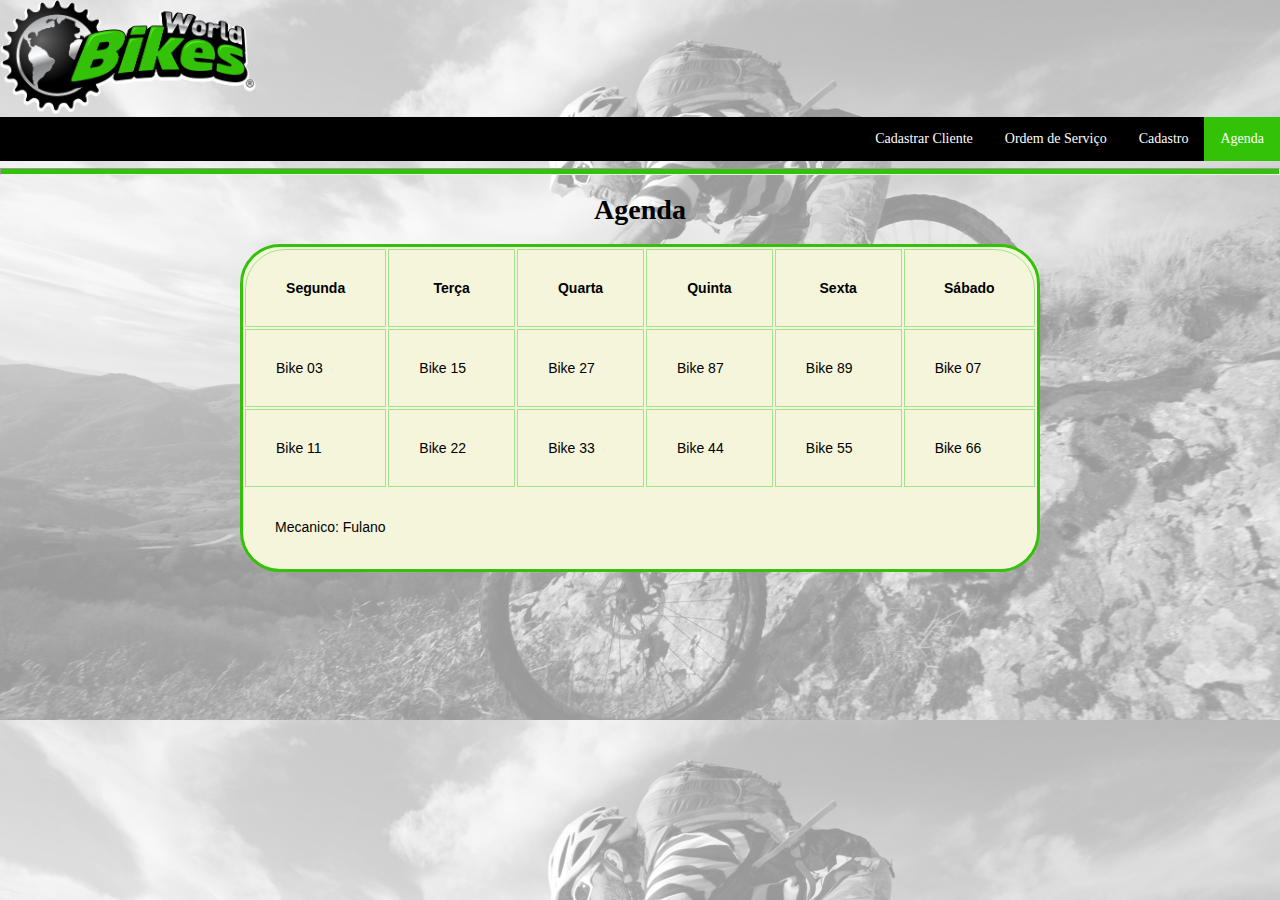
==== agenda.html @ 3c8222b9 "adiciona arquivos html e css" ====
<!DOCTYPE html>

<html>
  <head>
    <meta charset="utf-8">
    <title>World Bikes - Agenda</title>

    <link rel="stylesheet" href="css/fundo.css" type="text/css">
    <link rel="stylesheet" href="css/ordemstyle.css" type="text/css">

  </head>

  <body id="fundo">
    <img src="css/img/logo.png" alt="World Bikes" width="20%">

    <nav id="menu">
        <ul>
            <li><a class="active" href="agenda.html">Agenda</a></li>
            <li><a href="cadastro.html">Cadastro</a></li>
            <li><a href="ordemServico.html">Ordem de Serviço</a></li>
            <li><a href="cadastroCliente.html">Cadastrar Cliente</a></li>
        </ul>
      </nav>

      <hr style="background-color: #33c208">

    <h1 id="titulo">Agenda</h1>

    <table id="tabela" width="800" cellpadding="30" ;>
      <thead>
        <tr> <!--Linha da tabela-->
            <th id="tSegunda">Segunda </th> <!--Coluna da tabela-->
            <th id="tabela2">Terça </th>
            <th id="tabela2">Quarta </th>
            <th id="tabela2">Quinta </th>
            <th id="tabela2">Sexta </th>
            <th id="tSabado">Sábado </th>
        </tr>
      </thead>
      <tbody>
        <tr>
            <td id="tabela2">Bike 03 </td>
            <td id="tabela2">Bike 15 </td>
            <td id="tabela2">Bike 27 </td>
            <td id="tabela2">Bike 87 </td>
            <td id="tabela2">Bike 89 </td>
            <td id="tabela2">Bike 07 </td>
        </tr>
        <tr>
            <td id="tabela2">Bike 11 </td>
            <td id="tabela2">Bike 22 </td>
            <td id="tabela2">Bike 33 </td>
            <td id="tabela2">Bike 44 </td>
            <td id="tabela2">Bike 55 </td>
            <td id="tabela2">Bike 66 </td>
        </tr>
      </tbody>
      <tfoot><!--Rodapé da tabela-->
        <tr>
            <td colspan="6">Mecanico: Fulano</td>
            
          <tr>
      </tfoot>
  </table>
 
  </body>

</html>
---- css/fundo.css ----
#fundo{

    font: 14px "Trebuchet MS", Arial, Helvetica, sans-serif;
    margin:auto;
    background-color: #ffffff;

    background-image: url(img/fundo.jpg);
    background-size: cover;
}

 

/*margin: auto para sempre ficar no centro  */
 

hr {
    height: 5px;
    background-color:#33c208;
}

#menu ul {
    padding:0px;
    margin:0px;
    font-family: 'Lucida Sans';
    overflow: hidden;
    background-color: #000000;
    list-style-type: none;
}

#menu ul li { 
    display: inline; 
}

#menu li {
    float: right;
}

#menu li a {
    display: block;
    color: #ffffff;
    text-align: center;
    padding: 14px 16px;
    text-decoration: none;
}

.active {
    background-color: #33c208;
}

#menu li a:hover {
    background-color: #33c208
}

#titulo {
    text-align: center;
    font-family: 'Lucida Sans';
}
---- css/ordemstyle.css ----
#form2 {
    width: 21%;
    height:5%;
    padding-left: 39%;
    padding-bottom: 10%;
    float:left;
}
#form3 {
    width: 21%;
    height:5%;
    padding-left: 51%;
    padding-top: 5%;
    padding-bottom: 10%;
    float:left;
}
#form4 {
    width: 21%;
    height:5%;
    padding-left: 30%;
    padding-bottom: 0%;  
}
#borda{
    border-radius: 1em;
    background-color: white;
}

#logo {
    margin-left: auto;
    margin-right: auto;
    padding-top: 40px;
    display: block;
    
}
#form1 {
    width: 25%;
    height:50%;
    padding-top: 30px; 
    padding-left: 37%;
    float:left;
    
}
#tabela{
    margin:auto;
    border-width: medium;
    border-style: solid;
    border-radius: 40px 40px;
    border-color: #33c208;
    background-color: beige;
}
#tabela2{
    /*margin:auto;*/
    border-width: thin;
    border-style: solid;
    /*border-radius: 20px 0px 0px 0px;*/
    border-color: #a2e48d;
    background-color: beige;
}
#tSegunda{
    border-width: thin;
    border-style: solid;
    border-radius:40px 0px 0px 0px;
    border-color: #a2e48d;
    background-color: beige;
}
#tSabado{
    border-width: thin;
    border-style: solid;
    border-radius:0px 40px 0px 0px;
    border-color: #a2e48d;
    background-color: beige;
}
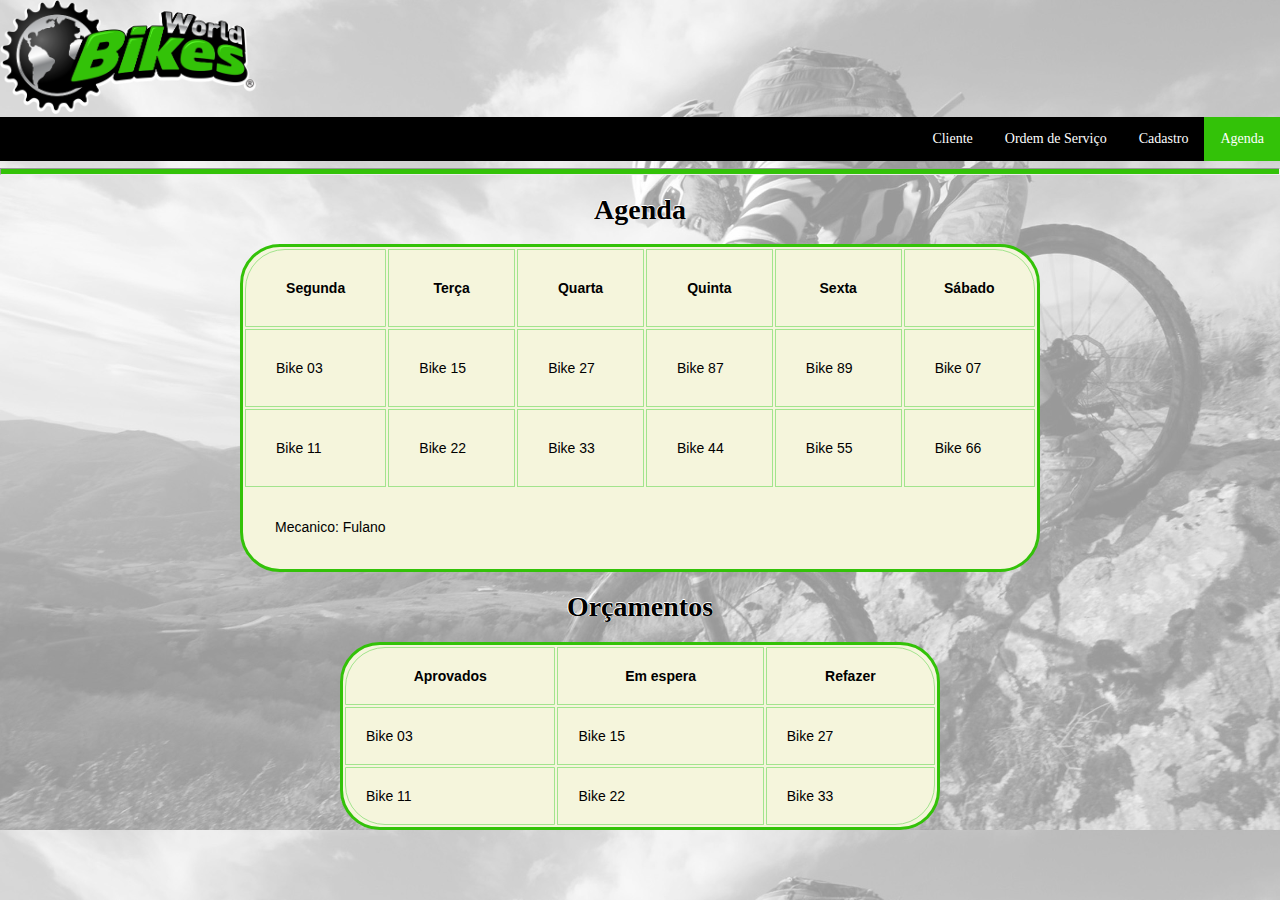
==== commit f167752c: "Adiciona novas funcionalidades e os icones" ====
--- a/agenda.html
+++ b/agenda.html
@@ -18,7 +18,7 @@
             <li><a class="active" href="agenda.html">Agenda</a></li>
             <li><a href="cadastro.html">Cadastro</a></li>
             <li><a href="ordemServico.html">Ordem de Serviço</a></li>
-            <li><a href="cadastroCliente.html">Cadastrar Cliente</a></li>
+            <li><a href="cliente.php">Cliente</a></li>
         </ul>
       </nav>
 
@@ -62,6 +62,35 @@
           <tr>
       </tfoot>
   </table>
+ <!-- <hr style="background-color: #33c208"> -->
+
+    <h1 id="titulo">Orçamentos</h1>
+
+    <table id="tabela" width="600" cellpadding="20" ;>
+      <thead>
+        <tr> <!--Linha da tabela-->
+            <th id="tSegunda">Aprovados </th> <!--Coluna da tabela-->
+            <th id="tabela2">Em espera </th>
+            <th id="tSabado">Refazer </th>
+            <!--<th id="tabela2">Quinta </th>
+            <th id="tabela2">Sexta </th>
+            <th id="tSabado">Sábado </th> -->
+        </tr>
+      </thead>
+      <tbody>
+        <tr>
+            <td id="tabela2">Bike 03 </td> 
+            <td id="tabela2">Bike 15 </td>
+            <td id="tabela2">Bike 27 </td>
+        </tr>
+        <tr>
+            <td id="tBaixo">Bike 11 </td>
+            <td id="tabela2">Bike 22 </td>
+            <td id="tBaixo2">Bike 33 </td>
+        </tr>
+      </tbody>
+
+  </table>
  
   </body>
 
--- a/css/fundo.css
+++ b/css/fundo.css
@@ -54,5 +54,7 @@
 #titulo {
     text-align: center;
     font-family: 'Lucida Sans';
+	/*text-shadow: white 0.01em 0.01em 0.1em /*sombra*/ 
+	text-shadow:-1px 0 white, 0 0.1px white, 0.1px 0 white, 0 -1px white; /*contorno*/
 }
 
--- a/css/ordemstyle.css
+++ b/css/ordemstyle.css
@@ -1,20 +1,20 @@
 #form2 {
-    width: 21%;
+    width: 23%;
     height:5%;
     padding-left: 39%;
     padding-bottom: 10%;
     float:left;
 }
 #form3 {
-    width: 21%;
-    height:5%;
-    padding-left: 51%;
-    padding-top: 5%;
-    padding-bottom: 10%;
+    width: 33%;
+    height:15%;
+    padding-left: 53%;
+    /*padding-top: 5%;*/
+    /*padding-bottom: 10%;*/
     float:left;
 }
 #form4 {
-    width: 21%;
+    width: 23%;
     height:5%;
     padding-left: 30%;
     padding-bottom: 0%;  
@@ -68,4 +68,33 @@
     border-radius:0px 40px 0px 0px;
     border-color: #a2e48d;
     background-color: beige;
+}
+#tBaixo{
+    border-width: thin;
+    border-style: solid;
+    border-radius:0px 0px 0px 40px;
+    border-color: #a2e48d;
+    background-color: beige;
+}
+#tBaixo2{
+    border-width: thin;
+    border-style: solid;
+    border-radius:0px 0px 40px 0px;
+    border-color: #a2e48d;
+    background-color: beige;
+}
+.campo1{
+	float: left;
+}
+#mObra,#pecas, #total {
+    width: 50px;
+}
+
+#tabelaLista{
+    margin:auto;
+    border-width: thin;
+    border-style: solid;
+   /* border-radius: 40px 40px;*/
+    border-color: #33c208;
+    background-color: beige;
 }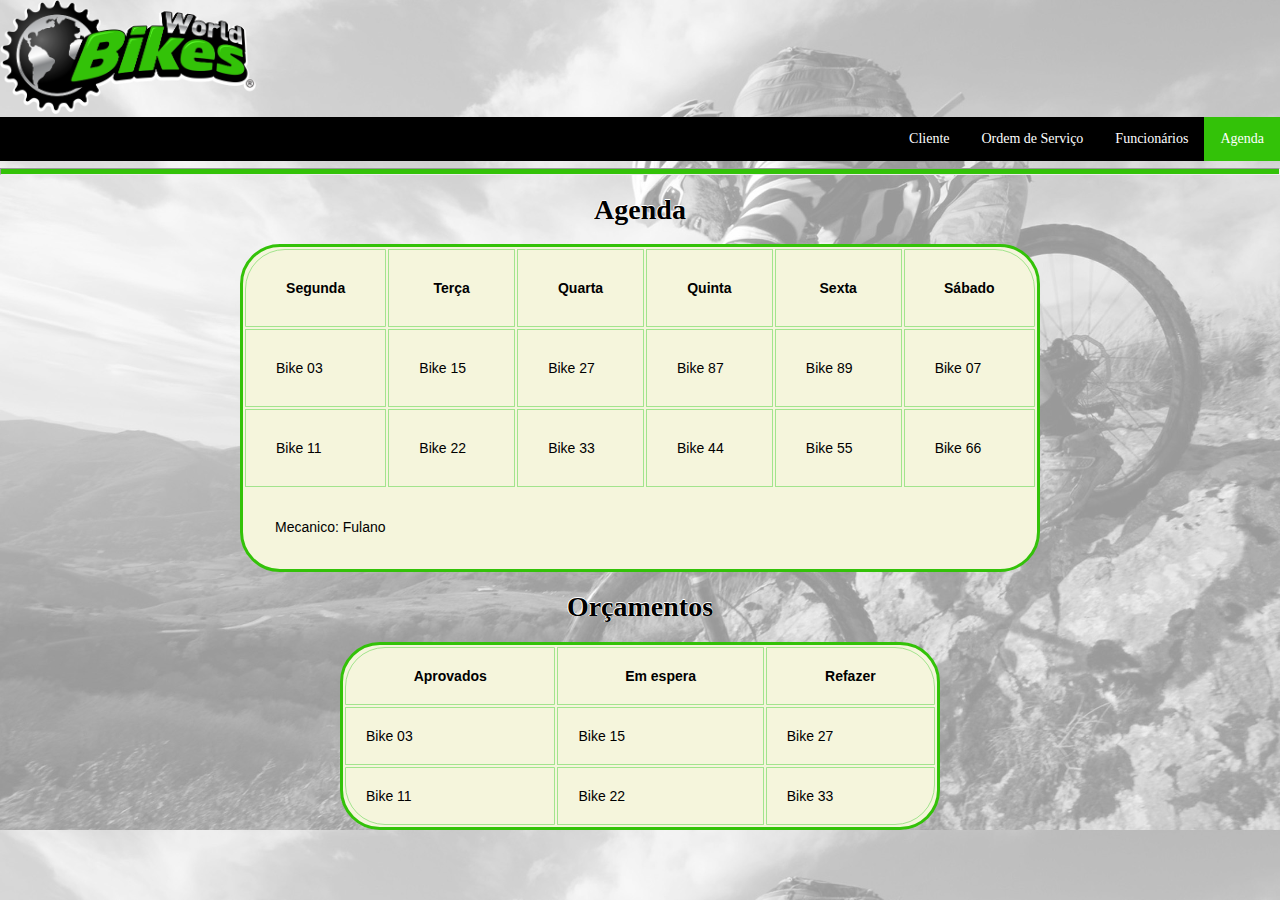
==== commit 595d33ee: "Altera o menu, acrescentando o link para a aba funcionario" ====
--- a/agenda.html
+++ b/agenda.html
@@ -16,7 +16,7 @@
     <nav id="menu">
         <ul>
             <li><a class="active" href="agenda.html">Agenda</a></li>
-            <li><a href="cadastro.html">Cadastro</a></li>
+          <li><a href="funcionario.php">Funcionários</a></li> 
             <li><a href="ordemServico.html">Ordem de Serviço</a></li>
             <li><a href="cliente.php">Cliente</a></li>
         </ul>
--- a/css/ordemstyle.css
+++ b/css/ordemstyle.css
@@ -1,5 +1,5 @@
 #form2 {
-    width: 23%;
+    width: 24%;
     height:5%;
     padding-left: 39%;
     padding-bottom: 10%;
@@ -97,4 +97,16 @@
    /* border-radius: 40px 40px;*/
     border-color: #33c208;
     background-color: beige;
+}
+button{
+	background: transparent;
+	/*bolder-size: thin;*/
+	 border-bottom: 0px;
+     border:none!important
+}
+#cpf2{
+    background: transparent;
+	/*bolder-size: thin;*/
+	/*border-bottom: 0px;*/
+     border:none!important
 }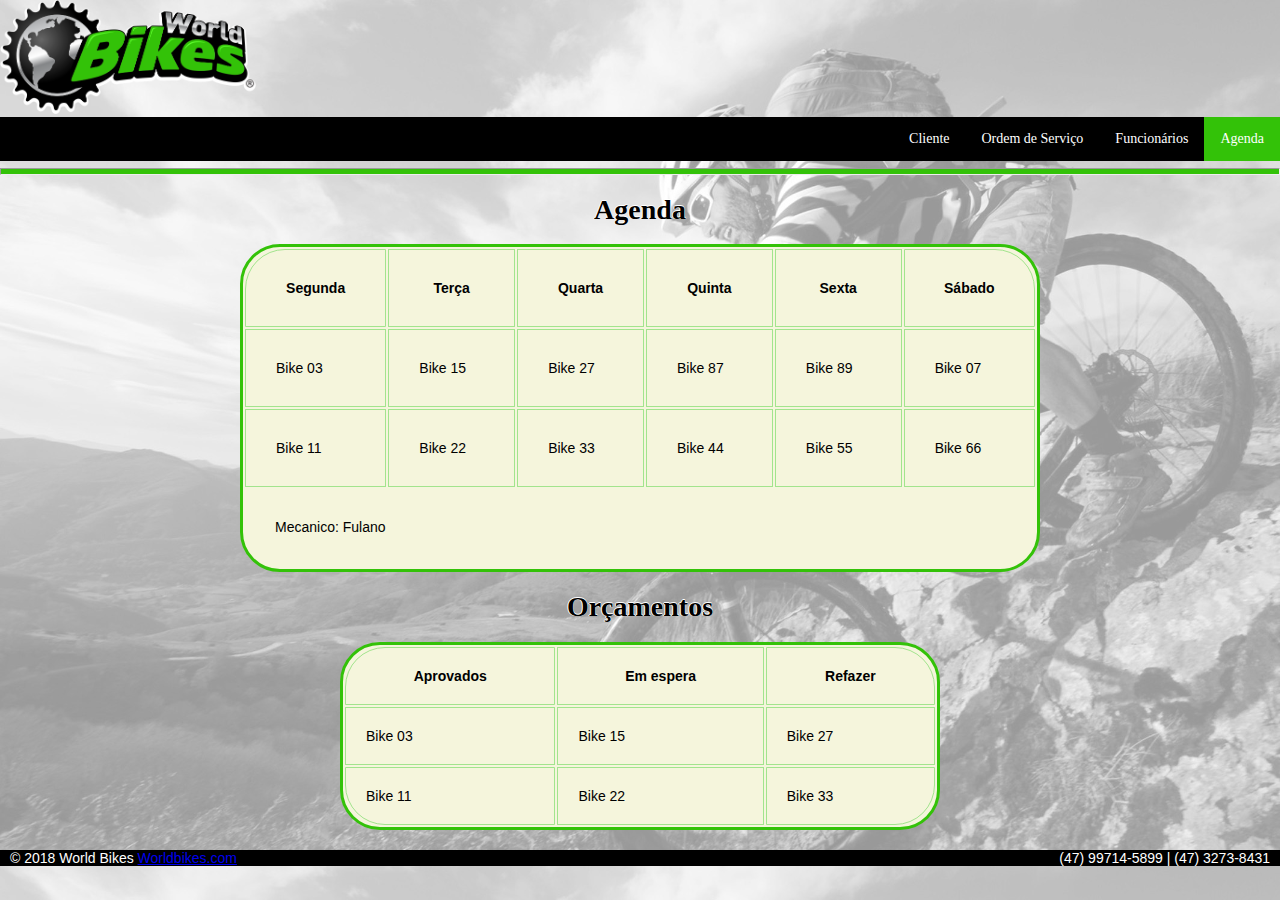
==== commit 6484583e: "Adiciona rodape em Agenda.html" ====
--- a/agenda.html
+++ b/agenda.html
@@ -2,9 +2,12 @@
 
 <html>
   <head>
+
+    <link rel="stylesheet" href="https://stackpath.bootstrapcdn.com/bootstrap/4.1.3/css/bootstrap.min.css" integrity="sha384-MCw98/SFnGE8fJT3GXwEOngsV7Zt27NXFoaoApmYm81iuXoPkFOJwJ8ERdknLPMO" crossorigin="anonymous">
+
     <meta charset="utf-8">
     <title>World Bikes - Agenda</title>
-
+    
     <link rel="stylesheet" href="css/fundo.css" type="text/css">
     <link rel="stylesheet" href="css/ordemstyle.css" type="text/css">
 
@@ -91,6 +94,17 @@
       </tbody>
 
   </table>
+
+  <footer class="page-footer font-small elegant-color-dark pt-10" style="padding-top: 20px">
+
+    <div class="footer-copyright text-left py-3" style="background-color: black; color: white; padding-left: 10px">© 2018 World Bikes
+      <a href="https://www.worldbikes.com.br" target="blank"> Worldbikes.com</a>
+
+      <a style="float: right; padding-right: 10px">(47) 99714-5899 | (47) 3273-8431</a>
+    </div>
+
+  </footer>
+ 
  
   </body>
 
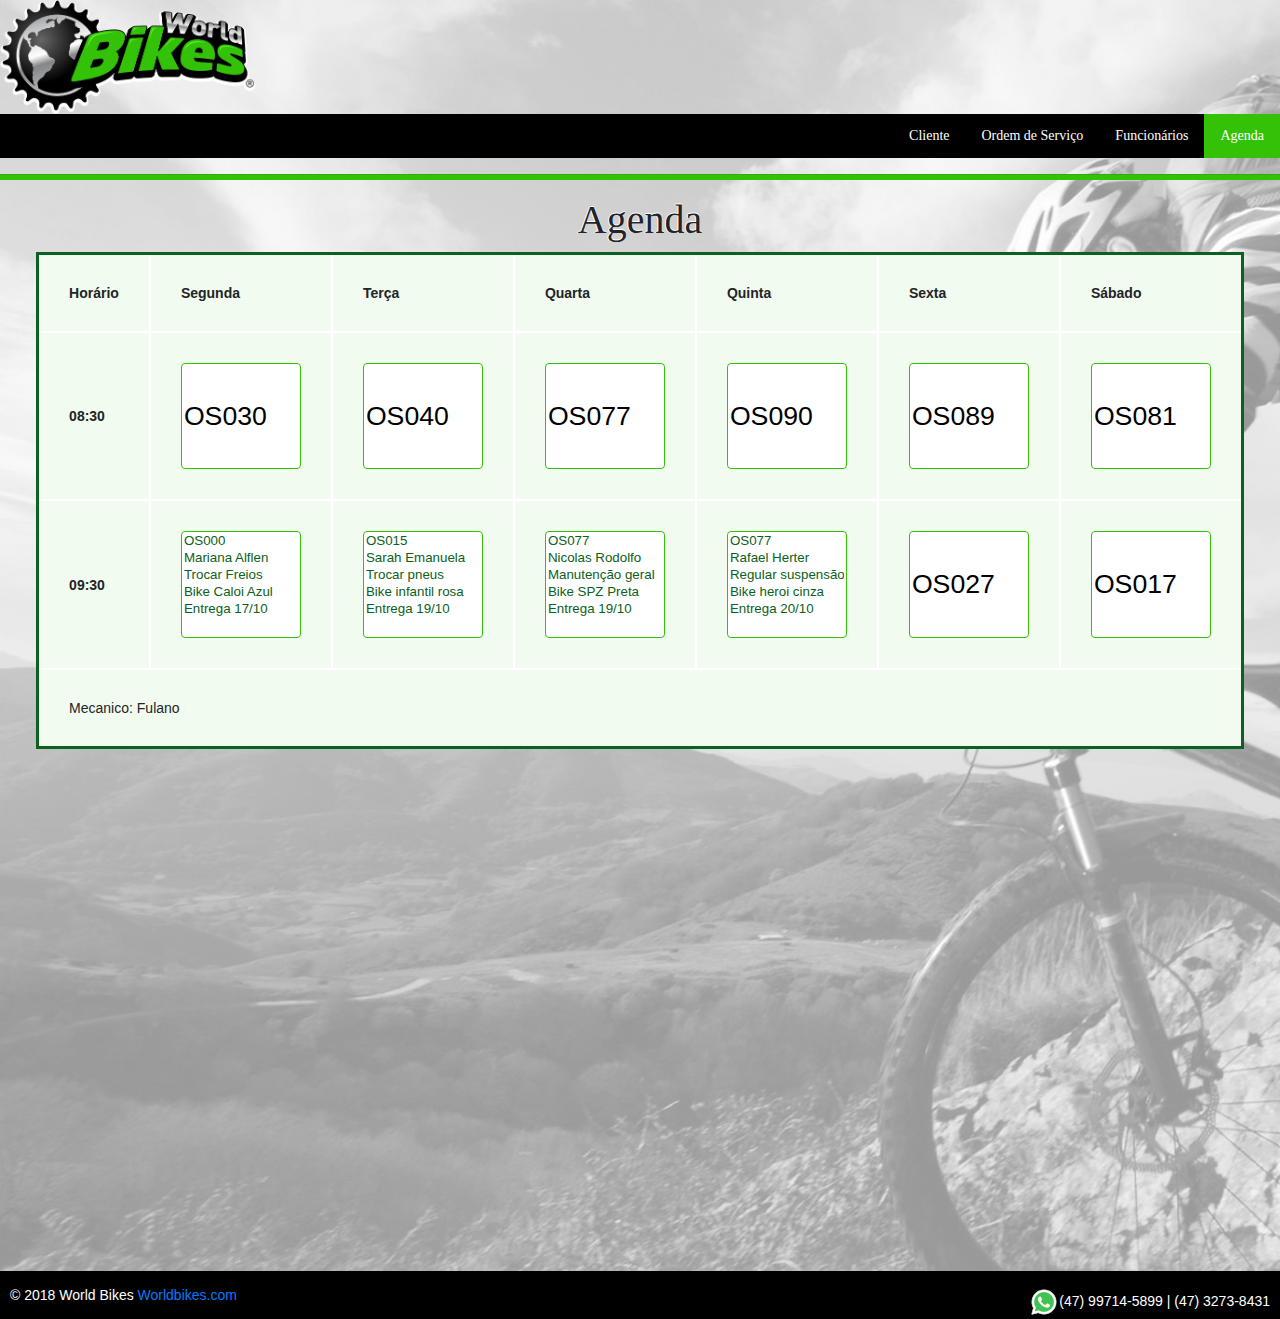
==== commit 1292ad13: "Adiciona modificações na agenda e no estilo do css" ====
--- a/agenda.html
+++ b/agenda.html
@@ -3,14 +3,33 @@
 <html>
   <head>
 
-    <link rel="stylesheet" href="https://stackpath.bootstrapcdn.com/bootstrap/4.1.3/css/bootstrap.min.css" integrity="sha384-MCw98/SFnGE8fJT3GXwEOngsV7Zt27NXFoaoApmYm81iuXoPkFOJwJ8ERdknLPMO" crossorigin="anonymous">
+    
 
     <meta charset="utf-8">
     <title>World Bikes - Agenda</title>
-    
+	
+  <link rel="stylesheet" href="https://stackpath.bootstrapcdn.com/bootstrap/4.1.3/css/bootstrap.min.css" > 
     <link rel="stylesheet" href="css/fundo.css" type="text/css">
-    <link rel="stylesheet" href="css/ordemstyle.css" type="text/css">
-
+	<!--Função js que arrasta e solta-->
+	<script type="text/javascript">
+function allowDrop(ev)
+{
+ev.preventDefault();
+}
+  
+function drag(ev)
+{
+ev.dataTransfer.setData("Text",ev.target.id);
+}
+  
+function drop(ev, input)
+{
+var data = ev.dataTransfer.getData("Text");
+ev.target.appendChild(document.getElementById(data));
+ev.preventDefault();
+}
+</script>
+<!---->
   </head>
 
   <body id="fundo">
@@ -29,62 +48,138 @@
 
     <h1 id="titulo">Agenda</h1>
 
-    <table id="tabela" width="800" cellpadding="30" ;>
+    <table width="800" cellpadding="30" class="tabelaPrincipal" ;>
       <thead>
         <tr> <!--Linha da tabela-->
-            <th id="tSegunda">Segunda </th> <!--Coluna da tabela-->
-            <th id="tabela2">Terça </th>
-            <th id="tabela2">Quarta </th>
-            <th id="tabela2">Quinta </th>
-            <th id="tabela2">Sexta </th>
-            <th id="tSabado">Sábado </th>
+			<th id="tabela">Horário </th> <!--Coluna da tabela-->
+            <th id="tabela">Segunda </th> <!--Coluna da tabela-->
+            <th id="tabela">Terça </th>
+            <th id="tabela">Quarta </th>
+            <th id="tabela">Quinta </th>
+            <th id="tabela">Sexta </th>
+            <th id="tabela">Sábado </th>
         </tr>
       </thead>
+	
       <tbody>
         <tr>
-            <td id="tabela2">Bike 03 </td>
-            <td id="tabela2">Bike 15 </td>
-            <td id="tabela2">Bike 27 </td>
-            <td id="tabela2">Bike 87 </td>
-            <td id="tabela2">Bike 89 </td>
-            <td id="tabela2">Bike 07 </td>
-        </tr>
-        <tr>
-            <td id="tabela2">Bike 11 </td>
-            <td id="tabela2">Bike 22 </td>
-            <td id="tabela2">Bike 33 </td>
-            <td id="tabela2">Bike 44 </td>
-            <td id="tabela2">Bike 55 </td>
-            <td id="tabela2">Bike 66 </td>
-        </tr>
+			 <td id="tabela" ><b>08:30</b></td>
+			
+            <td id="tabela0" ondrop="drop(event,this)" ondragover="allowDrop(event)">
+				<input type="text" name="numOS" id="input0" value="OS030" readonly="true" class="card" draggable="true" ondragstart="drag(event)"  ondrop="drop(event)" ondragover="allowDrop(event)"/> 
+			</td>	
+			
+            <td id="tabela1" ondrop="drop(event,this)" ondragover="allowDrop(event)">
+				<input type="text" name="numOS" id="input1" value="OS040" readonly="true" class="card" draggable="true" ondragstart="drag(event)"  ondrop="drop(event)" ondragover="allowDrop(event)"/> 
+			</td>
+			
+           <td id="tabela2" ondrop="drop(event,this)" ondragover="allowDrop(event)">	
+				<input type="text" name="numOS" id="input2" value="OS077" readonly="true" class="card" draggable="true" ondragstart="drag(event)"  /> 		
+			</td>
+			
+           <td id="tabela3" ondrop="drop(event,this)" ondragover="allowDrop(event)">				
+				<input type="text" name="numOS" id="input3" value="OS090" readonly="true" class="card" draggable="true" ondragstart="drag(event)"  ondrop="drop(event)" ondragover="allowDrop(event)"/> 				
+			</td>
+			
+			<td id="tabela4" ondrop="drop(event,this)" ondragover="allowDrop(event)">				
+				<input type="text" name="numOS" id="input4" value="OS089" readonly="true" class="card" draggable="true" ondragstart="drag(event)"  ondrop="drop(event)" ondragover="allowDrop(event)"/> 				
+			</td>
+			
+			<td id="tabela5" ondrop="drop(event, this)" ondragover="allowDrop(event)">				
+				<input type="text" name="numOS" id="input5" value="OS081" readonly="true" class="card" draggable="true" ondragstart="drag(event)"  ondrop="drop(event)" ondragover="allowDrop(event)"/> 				
+			</td>
+			
+        </tr>
+		
+		<tr>
+			<td id="tabela" ><b>09:30</b></td>
+			
+			<td id="tabela6" ondrop="drop(event,this)" ondragover="allowDrop(event)">
+				<div class="card" id="input6" draggable="true" ondragstart="drag(event)"  ondrop="drop(event)" ondragover="allowDrop(event)">
+				
+					<input type="text" name="numOS"  value="OS000" readonly="true" id="inputAgenda" /> 
+					<input type="text" name="numOS"  value="Mariana Alflen" readonly="true" id="inputAgenda" /> 
+					<input type="text" name="numOS"  value="Trocar Freios" readonly="true" id="inputAgenda" /> 
+					<input type="text" name="numOS"  value="Bike Caloi Azul" readonly="true" id="inputAgenda" /> 
+					<input type="text" name="numOS"  value="Entrega 17/10" readonly="true" id="inputAgenda" /> 
+					
+				</div>
+			</td>	
+			
+            <td id="tabela7" ondrop="drop(event,this)" ondragover="allowDrop(event)">
+				<div class="card" id="input7" draggable="true" ondragstart="drag(event)"  ondrop="drop(event)" ondragover="allowDrop(event)">
+				
+					<input type="text" name="numOS"  value="OS015" readonly="true" id="inputAgenda" /> 
+					<input type="text" name="numOS"  value="Sarah Emanuela" readonly="true" id="inputAgenda" /> 
+					<input type="text" name="numOS"  value="Trocar pneus" readonly="true" id="inputAgenda" /> 
+					<input type="text" name="numOS"  value="Bike infantil rosa" readonly="true" id="inputAgenda" /> 
+					<input type="text" name="numOS"  value="Entrega 19/10" readonly="true" id="inputAgenda" /> 
+					
+				</div>
+			</td>
+			
+           <td id="tabela8" ondrop="drop(event,this)" ondragover="allowDrop(event)">	
+				<div class="card" id="input8" draggable="true" ondragstart="drag(event)"  ondrop="drop(event)" ondragover="allowDrop(event)">
+				
+					<input type="text" name="numOS"  value="OS077" readonly="true" id="inputAgenda" /> 
+					<input type="text" name="numOS"  value="Nicolas Rodolfo" readonly="true" id="inputAgenda" /> 
+					<input type="text" name="numOS"  value="Manutenção geral" readonly="true" id="inputAgenda" /> 
+					<input type="text" name="numOS"  value="Bike SPZ Preta" readonly="true" id="inputAgenda" /> 
+					<input type="text" name="numOS"  value="Entrega 19/10" readonly="true" id="inputAgenda" /> 
+					
+				</div>
+			</td>
+			
+           <td id="tabela9" ondrop="drop(event,this)" ondragover="allowDrop(event)">				
+				<div class="card" id="input9" draggable="true" ondragstart="drag(event)"  ondrop="drop(event)" ondragover="allowDrop(event)">
+				
+					<input type="text" name="numOS"  value="OS077" readonly="true" id="inputAgenda" /> 
+					<input type="text" name="numOS"  value="Rafael Herter" readonly="true" id="inputAgenda" /> 
+					<input type="text" name="numOS"  value="Regular suspensão" readonly="true" id="inputAgenda" /> 
+					<input type="text" name="numOS"  value="Bike heroi cinza" readonly="true" id="inputAgenda" /> 
+					<input type="text" name="numOS"  value="Entrega 20/10" readonly="true" id="inputAgenda" /> 
+					
+				</div>				
+			</td>
+			
+			<td id="tabela10" ondrop="drop(event,this)" ondragover="allowDrop(event)">				
+				<input type="text" name="numOS" id="input10" value="OS027" readonly="true" class="card" draggable="true" ondragstart="drag(event)"  ondrop="drop(event)" ondragover="allowDrop(event)"/> 				
+			</td>
+			
+			<td id="tabela11" ondrop="drop(event, this)" ondragover="allowDrop(event)">				
+				<input type="text" name="numOS" id="input11" value="OS017" readonly="true" class="card" draggable="true" ondragstart="drag(event)"  ondrop="drop(event)" ondragover="allowDrop(event)"/> 				
+			</td>
+		</tr>
+		<!-- o disable não permite efetutar ações no campo input e o readonly apenas bloqueia para não poder editar o campo input -->
       </tbody>
-      <tfoot><!--Rodapé da tabela-->
-        <tr>
-            <td colspan="6">Mecanico: Fulano</td>
+      <tfoot>
+        <tr>
+            <td colspan="7" id="tabela" >Mecanico: Fulano</td>
             
           <tr>
       </tfoot>
   </table>
  <!-- <hr style="background-color: #33c208"> -->
 
-    <h1 id="titulo">Orçamentos</h1>
-
-    <table id="tabela" width="600" cellpadding="20" ;>
-      <thead>
-        <tr> <!--Linha da tabela-->
-            <th id="tSegunda">Aprovados </th> <!--Coluna da tabela-->
+<!--     <h1 id="titulo">Orçamentos</h1>
+
+    <table width="600" cellpadding="20" class="tabela";>
+      <thead >
+        <tr> <!--Linha da tabela
+            <th id="tSegunda">Aprovados </th> <!--Coluna da tabela
             <th id="tabela2">Em espera </th>
             <th id="tSabado">Refazer </th>
             <!--<th id="tabela2">Quinta </th>
             <th id="tabela2">Sexta </th>
-            <th id="tSabado">Sábado </th> -->
+            <th id="tSabado">Sábado </th> 
         </tr>
       </thead>
       <tbody>
         <tr>
-            <td id="tabela2">Bike 03 </td> 
-            <td id="tabela2">Bike 15 </td>
-            <td id="tabela2">Bike 27 </td>
+            <td id="tabela3" draggable="true" ondragstart="drag(event)"  ondrop="drop(event)" ondragover="allowDrop(event)">Bike 03 </td> <!--Arrasta e solta
+            <td id="tabela4" draggable="true" ondragstart="drag(event)"  ondrop="drop(event)" ondragover="allowDrop(event)">Bike 15 </td>
+            <td id="tabela5" draggable="true" ondragstart="drag(event)"  ondrop="drop(event)" ondragover="allowDrop(event)">Bike 27 </td>
+	<!--		<td id="tabela2" ondrop="drop(event)" ondragover="allowDrop(event)">Bike destino</td>Arrasta e solta
         </tr>
         <tr>
             <td id="tBaixo">Bike 11 </td>
@@ -93,18 +188,17 @@
         </tr>
       </tbody>
 
-  </table>
-
-  <footer class="page-footer font-small elegant-color-dark pt-10" style="padding-top: 20px">
+  </table> -->
+
+  <footer class="page-footer font-small elegant-color-dark pt-10" id="rodape" > 
 
     <div class="footer-copyright text-left py-3" style="background-color: black; color: white; padding-left: 10px">© 2018 World Bikes
       <a href="https://www.worldbikes.com.br" target="blank"> Worldbikes.com</a>
 
-      <a style="float: right; padding-right: 10px">(47) 99714-5899 | (47) 3273-8431</a>
-    </div>
+      <div style="float: right; padding-right: 10px" href="https://web.whatsapp.com/"><a href="https://web.whatsapp.com/" target="blank"><img src="icons/whats.png" ></a>(47) 99714-5899 | (47) 3273-8431</div>
 
   </footer>
- 
+
  
   </body>
 
--- a/css/fundo.css
+++ b/css/fundo.css
@@ -1,3 +1,4 @@
+/*FUNDO DE TODAS AS PÁGINAS*/
 #fundo{
 
     font: 14px "Trebuchet MS", Arial, Helvetica, sans-serif;
@@ -11,13 +12,13 @@
  
 
 /*margin: auto para sempre ficar no centro  */
- 
+ /*LINHA DE SEPARAÇÃO TODAS AS PAGINAS*/
 
 hr {
     height: 5px;
     background-color:#33c208;
 }
-
+/*MENU TODAS AS PÁGINAS*/
 #menu ul {
     padding:0px;
     margin:0px;
@@ -26,15 +27,15 @@
     background-color: #000000;
     list-style-type: none;
 }
-
+/*MENU TODAS AS PÁGINAS*/
 #menu ul li { 
     display: inline; 
 }
-
+/*MENU TODAS AS PÁGINAS*/
 #menu li {
     float: right;
 }
-
+/*MENU TODAS AS PÁGINAS*/
 #menu li a {
     display: block;
     color: #ffffff;
@@ -42,19 +43,180 @@
     padding: 14px 16px;
     text-decoration: none;
 }
-
+/*MENU TODAS AS PÁGINAS*/
 .active {
     background-color: #33c208;
 }
-
+/*MENU TODAS AS PÁGINAS*/
 #menu li a:hover {
     background-color: #33c208
 }
-
+/*TÍTULO TODAS AS PÁGINAS*/
 #titulo {
     text-align: center;
     font-family: 'Lucida Sans';
 	/*text-shadow: white 0.01em 0.01em 0.1em /*sombra*/ 
 	text-shadow:-1px 0 white, 0 0.1px white, 0.1px 0 white, 0 -1px white; /*contorno*/
 }
-
+/*FORMULÁRIO DA PÁGINA DE LOGIN*/
+#form1 {
+    width: 25%;
+    height:50%;
+    padding-top: 30px; 
+    padding-left: 37%;
+    float:left;
+    
+}
+/* FORMULÁRIO CADASTRO CLIENTE E CADASTRO FUNCIONÁRIO, BUSCA USUARIO, */
+#form2 {
+    width: 24%;
+    height:5%;
+    padding-left: 39%;
+    padding-bottom: 10%;
+    float:left;
+}
+/*SEGUNDO DORMULÁRIO DA ORDEM DE SERVIÇO */
+#form3 {
+    width: 33%;
+    height:15%;
+    padding-left: 53%;
+    /*padding-top: 5%;*/
+    /*padding-bottom: 10%;*/
+    float:left;
+}
+/*PRIMEIRO FORMULÁRIO DA ORDEM DE SERVIÇO BUSCA CLIENTE E BUSCA CLIENTE 2*/
+#form4 {
+    width: 23%;
+    height:5%;
+    padding-left: 30%;
+    padding-bottom: 0%;  
+}
+/*BORDA DOS FORMULÁRIOS*/
+#borda{
+    border-radius: 1em;
+    background-color: white;
+}
+/*LOGO DE TODAS AS PÁGINAS*/
+#logo {
+    margin-left: auto;
+    margin-right: auto;
+    padding-top: 40px;
+    display: block;
+    
+}
+/*TABELA DA PÁGINA AGENDA*/
+.tabelaPrincipal{
+    margin:auto;
+    border-width: medium;
+    border-style: solid;
+    /*border-radius: 80px 80px 80px 80px;*/
+    border-color: #0B6121;
+    background-color: beige;
+	}
+
+/*LINHAS DO MEIO DAS TABELAS*/
+#tabela, #tabela0, #tabela1,#tabela2,#tabela3,#tabela4,#tabela5,#tabela6,#tabela7,#tabela8,#tabela9,#tabela10,#tabela11, #tabela12 {
+    /*margin:auto;*/
+    border-width: 2px;
+    border-style: solid;
+    /*border-radius: 20px 0px 0px 0px;*/
+    border-color: white;
+    background-color: #F2FBEF;
+}
+
+
+/*ULTIMA LINHA DA TABELA E PRIMEIRA COLUNA - AGENDA*/
+
+/*ULTIMA LINHA DA TABELA E ULTIMA COLUNA - AGENDA*/
+
+/*PARA POSICIONAR OS BOTOES DE BUSCA DAS PAGINAS AO LADO DOS CAMPOS INPUTS*/
+.campo1{
+	float:left ;
+}
+
+/*DEFINE OS TAMANHOS DOS INPUTS DE ORDEM DE SERVICO*/
+#precos {
+    width: 50px;
+}
+/*TABELA LISTA FUNCIONARIOSS E CLIENTES*/
+#tabelaLista{
+    margin:auto;
+    border-width: thin;
+    border-style: solid;
+   /* border-radius: 40px 40px;*/
+    border-color: #33c208;
+    background-color: beige;
+}
+/*TODOS OS BOTÕES*/
+button{
+	background: transparent;
+	/*bolder-size: thin;*/
+	 border-bottom: 0px;
+     border:none!important
+}
+/*IMPUT SEM BORDA E SEM SOBRA DAS TABELAS DE LISTAS*/
+#input{
+    background: transparent;
+	/*bolder-size: thin;*/
+	/*border-bottom: 0px;*/
+     border:none!important
+}
+#inputAgenda{
+    background: transparent;
+	color: #0B6121;
+	font-size: 10pt;
+    border:none!important
+	 
+}
+#rodape{
+	padding-top: 20px;	
+}
+/*CARD AGENDA*/
+ .card {
+  /*background-image: url(icons/postit.png);*/
+  border-color: #33c208;
+  border-width: 1px;
+  border-style: solid;
+  font-size: 20pt;
+  width:  4.5em;
+  height: 4em;
+  /*float: left;*/
+ /* position: relative;
+  top: 30px;
+  left: 800px;*/
+  
+}
+
+/*-------------------------------------------------- RESPONSIVO----------------------------------------------------------------------------------------------------------*/
+@media (min-width: 1200px) { 
+	#rodape{
+	padding-top: 522px;
+	}
+	#form3{
+	 padding-top: 280px;
+	 padding-left: 38%;
+	 width: 25%
+	}
+	#form4{
+	 width: 10.5%;
+	 padding-left: 45%;
+	}
+	#form2{
+	 width: 11%;
+	 padding-left: 45%;
+	}
+	#form1{
+	 width: 10.5%;
+	 padding-left: 45%;
+	}
+}
+@media (max-width: 575.98px) { 
+	#form3{
+	 padding-top: 280px;
+	 padding-left: 30%;
+	 width: 50%
+	}
+	#form4{
+	 width: 28%
+	}
+}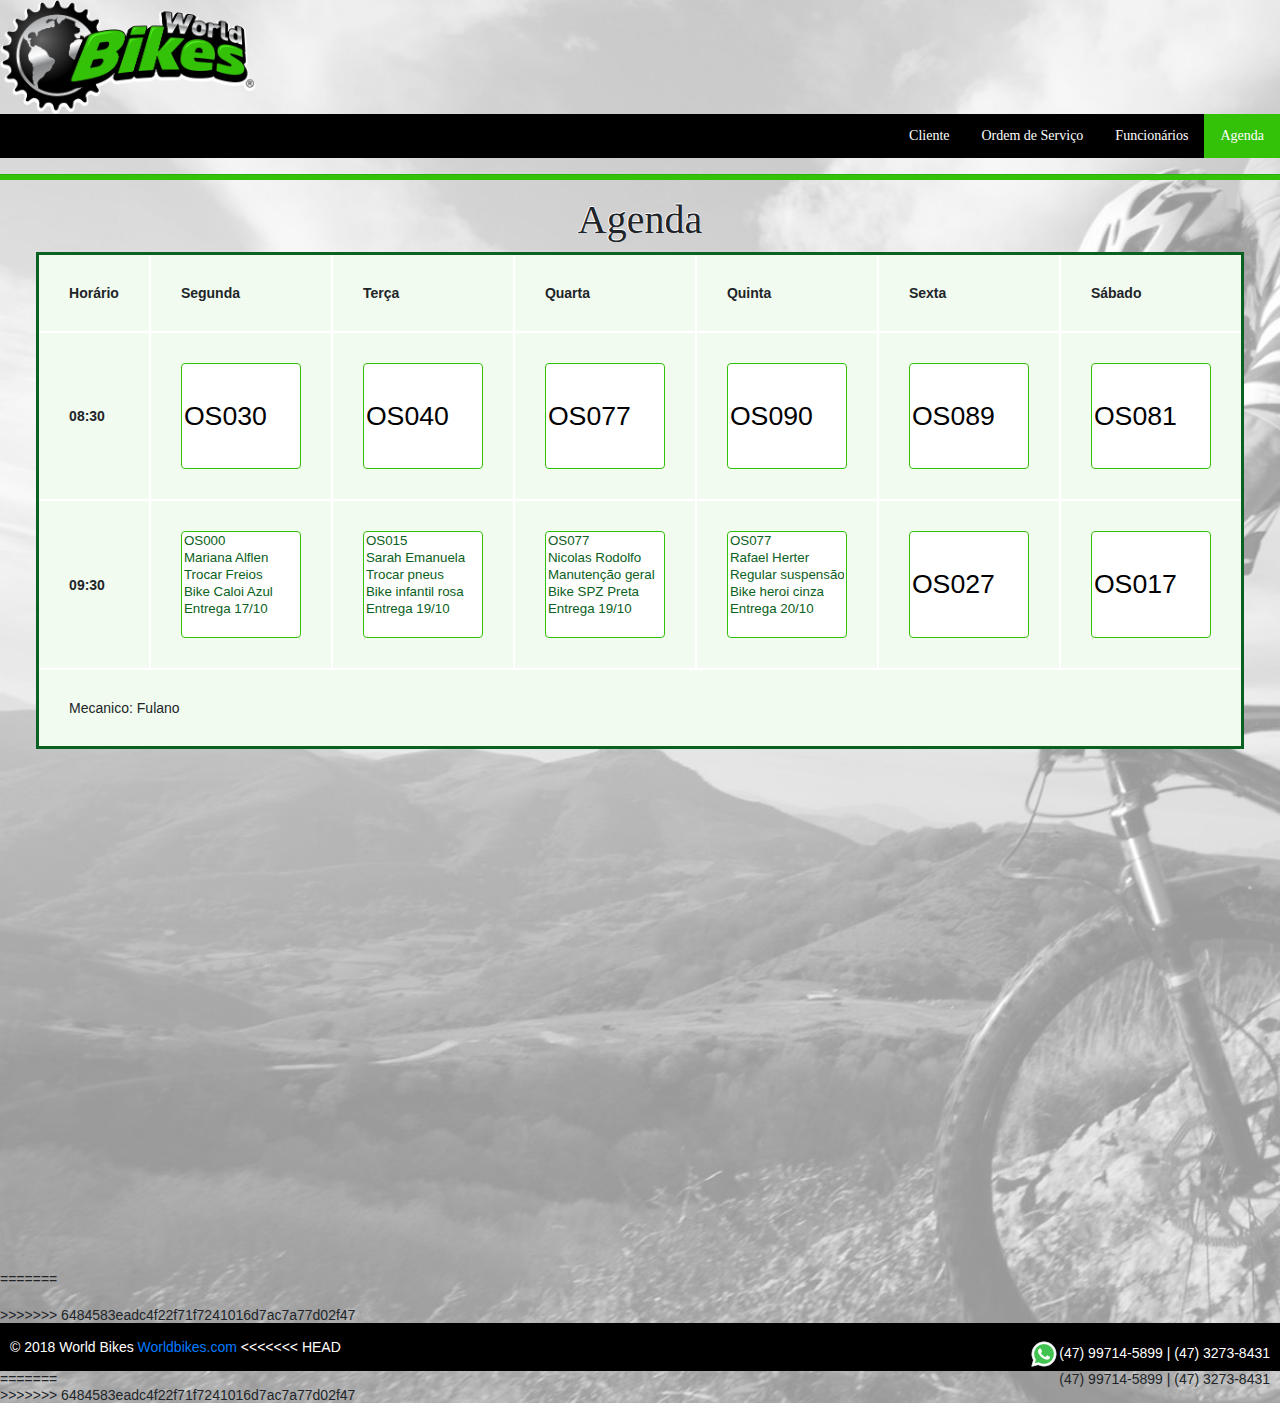
==== commit 51facb6e: "Adiciona modificações na agenda" ====
--- a/agenda.html
+++ b/agenda.html
@@ -2,16 +2,16 @@
 
 <html>
   <head>
-
-    
 
     <meta charset="utf-8">
     <title>World Bikes - Agenda</title>
 	
-  <link rel="stylesheet" href="https://stackpath.bootstrapcdn.com/bootstrap/4.1.3/css/bootstrap.min.css" > 
+    <link rel="stylesheet" href="https://stackpath.bootstrapcdn.com/bootstrap/4.1.3/css/bootstrap.min.css" > 
     <link rel="stylesheet" href="css/fundo.css" type="text/css">
+
 	<!--Função js que arrasta e solta-->
-	<script type="text/javascript">
+  <script type="text/javascript">
+  
 function allowDrop(ev)
 {
 ev.preventDefault();
@@ -188,17 +188,31 @@
         </tr>
       </tbody>
 
+<<<<<<< HEAD
   </table> -->
 
   <footer class="page-footer font-small elegant-color-dark pt-10" id="rodape" > 
+=======
+  </table>
+
+  <footer class="page-footer font-small elegant-color-dark pt-10" style="padding-top: 20px">
+>>>>>>> 6484583eadc4f22f71f7241016d7ac7a77d02f47
 
     <div class="footer-copyright text-left py-3" style="background-color: black; color: white; padding-left: 10px">© 2018 World Bikes
       <a href="https://www.worldbikes.com.br" target="blank"> Worldbikes.com</a>
 
+<<<<<<< HEAD
       <div style="float: right; padding-right: 10px" href="https://web.whatsapp.com/"><a href="https://web.whatsapp.com/" target="blank"><img src="icons/whats.png" ></a>(47) 99714-5899 | (47) 3273-8431</div>
 
   </footer>
 
+=======
+      <a style="float: right; padding-right: 10px">(47) 99714-5899 | (47) 3273-8431</a>
+    </div>
+
+  </footer>
+ 
+>>>>>>> 6484583eadc4f22f71f7241016d7ac7a77d02f47
  
   </body>
 
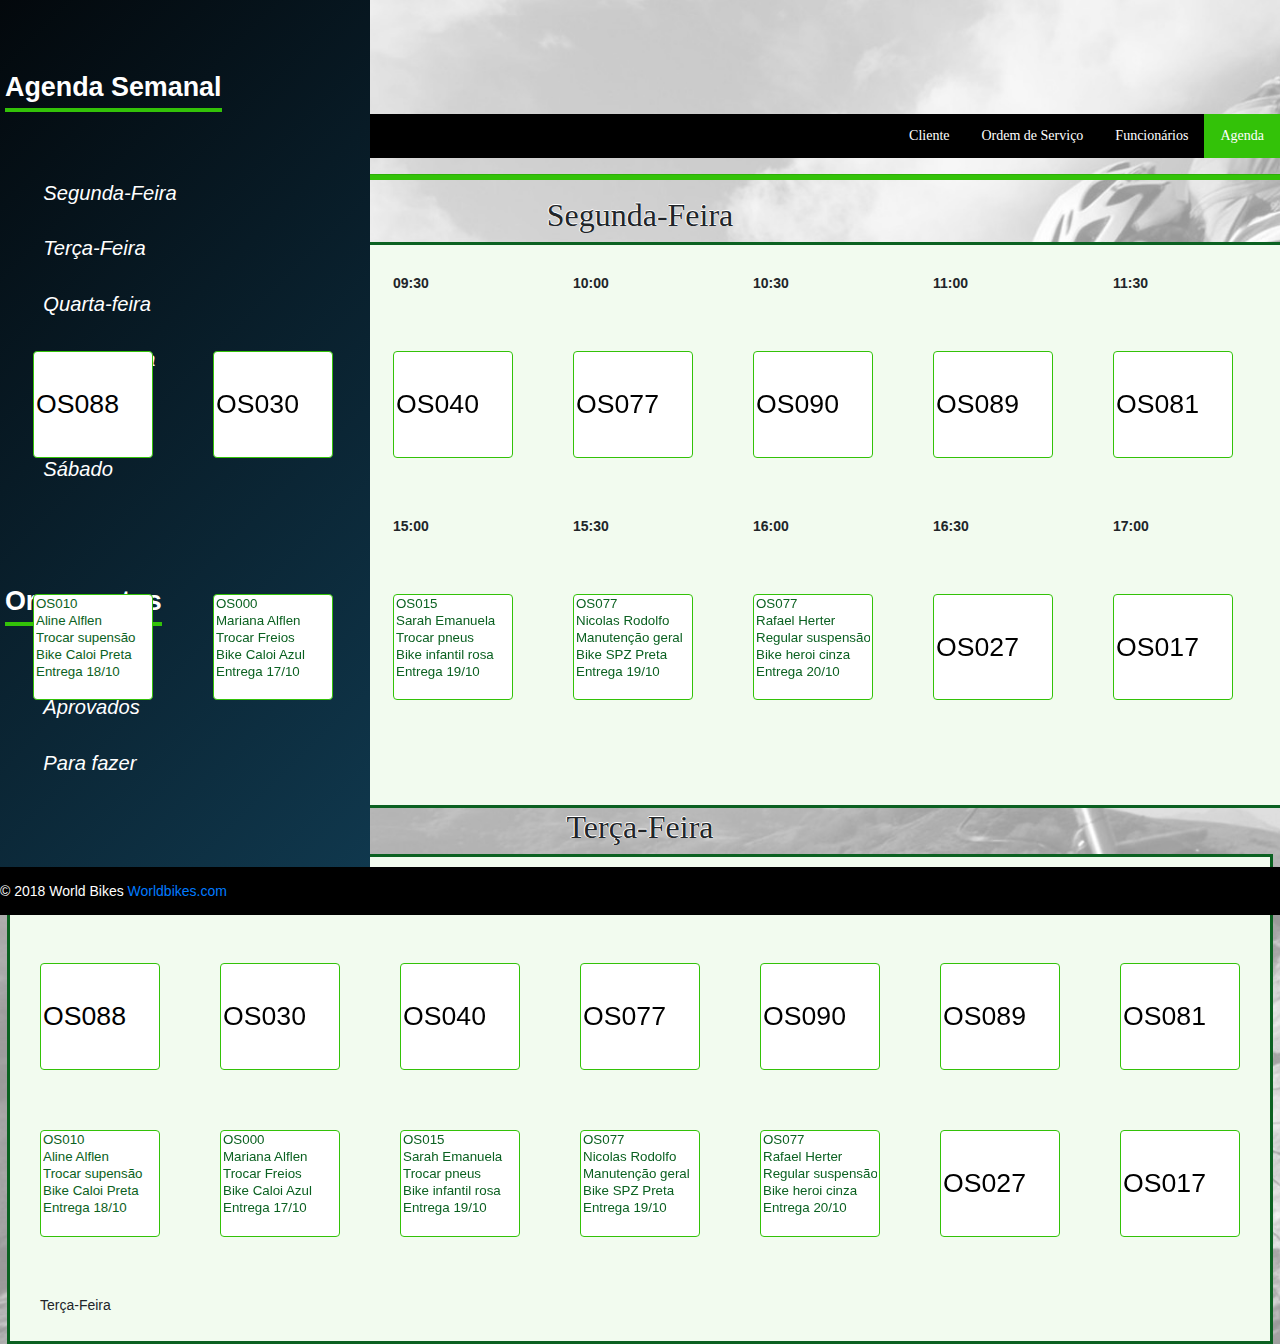
==== commit b55d6593: "Altera a tabela agenda" ====
--- a/agenda.html
+++ b/agenda.html
@@ -46,55 +46,100 @@
 
       <hr style="background-color: #33c208">
 
-    <h1 id="titulo">Agenda</h1>
-
-    <table width="800" cellpadding="30" class="tabelaPrincipal" ;>
+   <!-- <h1 id="titulo">Agenda</h1>-->
+
+	  <!--Menu lateral------------------------------------------------------------------------------------>
+	<nav id="lateral">
+<nav id="menuLateral">
+  			
+<h3 class="link-titulo">Agenda Semanal</h3>
+    <ul class="box">					
+        <li><a href="#segunda">Segunda-Feira</a></li>
+        <li><a href="#terca">Terça-Feira</a></li>
+        <li ><a href="#quarta">Quarta-feira</a></li>
+        <li ><a href="#quinta">Quinta-Feira</a></li>
+		<li ><a href="#sexta">Sexta-Feira</a></li>
+		<li ><a href="#sabado">Sábado</a></li>
+    </ul>
+
+<h3 class="link-titulo">Orçamentos</h3>
+    <ul class="box">
+        <li><a href="#">Aprovados</a></li>
+        <li><a href="#">Para fazer</a></li>
+   
+    </ul>
+
+</nav> <!-- /#menuLateral -->
+</nav> <!-- /#lateral -->
+    <h2 id="segunda">Segunda-Feira</h2>
+  <table width="800" cellpadding="30" class="tabelaPrincipal" ;>
       <thead>
         <tr> <!--Linha da tabela-->
-			<th id="tabela">Horário </th> <!--Coluna da tabela-->
-            <th id="tabela">Segunda </th> <!--Coluna da tabela-->
-            <th id="tabela">Terça </th>
-            <th id="tabela">Quarta </th>
-            <th id="tabela">Quinta </th>
-            <th id="tabela">Sexta </th>
-            <th id="tabela">Sábado </th>
+			<th id="tabela">08:30 </th> <!--Coluna da tabela-->
+            <th id="tabela">09:00 </th> <!--Coluna da tabela-->
+            <th id="tabela">09:30 </th>
+            <th id="tabela">10:00 </th>
+            <th id="tabela">10:30 </th>
+            <th id="tabela">11:00 </th>
+            <th id="tabela">11:30 </th>
+			<th id="tabela">13:30 </th>
         </tr>
       </thead>
-	
       <tbody>
         <tr>
-			 <td id="tabela" ><b>08:30</b></td>
-			
-            <td id="tabela0" ondrop="drop(event,this)" ondragover="allowDrop(event)">
+			<td  ondrop="drop(event,this)" ondragover="allowDrop(event)">
+				<input type="text" name="numOS" id="input12" value="OS088" readonly="true" class="card" draggable="true" ondragstart="drag(event)"  ondrop="drop(event)" ondragover="allowDrop(event)"/> 
+			</td>
+			
+            <td ondrop="drop(event,this)" ondragover="allowDrop(event)">
 				<input type="text" name="numOS" id="input0" value="OS030" readonly="true" class="card" draggable="true" ondragstart="drag(event)"  ondrop="drop(event)" ondragover="allowDrop(event)"/> 
 			</td>	
 			
-            <td id="tabela1" ondrop="drop(event,this)" ondragover="allowDrop(event)">
+            <td ondrop="drop(event,this)" ondragover="allowDrop(event)">
 				<input type="text" name="numOS" id="input1" value="OS040" readonly="true" class="card" draggable="true" ondragstart="drag(event)"  ondrop="drop(event)" ondragover="allowDrop(event)"/> 
 			</td>
 			
-           <td id="tabela2" ondrop="drop(event,this)" ondragover="allowDrop(event)">	
+           <td ondrop="drop(event,this)" ondragover="allowDrop(event)">	
 				<input type="text" name="numOS" id="input2" value="OS077" readonly="true" class="card" draggable="true" ondragstart="drag(event)"  /> 		
 			</td>
 			
-           <td id="tabela3" ondrop="drop(event,this)" ondragover="allowDrop(event)">				
+           <td ondrop="drop(event,this)" ondragover="allowDrop(event)">				
 				<input type="text" name="numOS" id="input3" value="OS090" readonly="true" class="card" draggable="true" ondragstart="drag(event)"  ondrop="drop(event)" ondragover="allowDrop(event)"/> 				
 			</td>
 			
-			<td id="tabela4" ondrop="drop(event,this)" ondragover="allowDrop(event)">				
+			<td ondrop="drop(event,this)" ondragover="allowDrop(event)">				
 				<input type="text" name="numOS" id="input4" value="OS089" readonly="true" class="card" draggable="true" ondragstart="drag(event)"  ondrop="drop(event)" ondragover="allowDrop(event)"/> 				
 			</td>
 			
-			<td id="tabela5" ondrop="drop(event, this)" ondragover="allowDrop(event)">				
+			<td ondrop="drop(event, this)" ondragover="allowDrop(event)">				
 				<input type="text" name="numOS" id="input5" value="OS081" readonly="true" class="card" draggable="true" ondragstart="drag(event)"  ondrop="drop(event)" ondragover="allowDrop(event)"/> 				
 			</td>
 			
         </tr>
-		
+		<tr> <!--Linha da tabela-->
+            <th id="tabela">14:00 </th> <!--Coluna da tabela-->
+            <th id="tabela">14:30 </th>
+            <th id="tabela">15:00 </th>
+            <th id="tabela">15:30 </th>
+            <th id="tabela">16:00 </th>
+            <th id="tabela">16:30 </th>
+			<th id="tabela">17:00 </th>
+			<th id="tabela">17:30 </th>
+        </tr>
 		<tr>
-			<td id="tabela" ><b>09:30</b></td>
-			
-			<td id="tabela6" ondrop="drop(event,this)" ondragover="allowDrop(event)">
+			<td ondrop="drop(event,this)" ondragover="allowDrop(event)">
+				<div class="card" id="input13" draggable="true" ondragstart="drag(event)"  ondrop="drop(event)" ondragover="allowDrop(event)">
+				
+					<input type="text" name="numOS"  value="OS010" readonly="true" id="inputAgenda" /> 
+					<input type="text" name="numOS"  value="Aline Alflen" readonly="true" id="inputAgenda" /> 
+					<input type="text" name="numOS"  value="Trocar supensão" readonly="true" id="inputAgenda" /> 
+					<input type="text" name="numOS"  value="Bike Caloi Preta" readonly="true" id="inputAgenda" /> 
+					<input type="text" name="numOS"  value="Entrega 18/10" readonly="true" id="inputAgenda" /> 
+					
+				</div>
+			</td>	
+			
+			<td ondrop="drop(event,this)" ondragover="allowDrop(event)">
 				<div class="card" id="input6" draggable="true" ondragstart="drag(event)"  ondrop="drop(event)" ondragover="allowDrop(event)">
 				
 					<input type="text" name="numOS"  value="OS000" readonly="true" id="inputAgenda" /> 
@@ -106,7 +151,7 @@
 				</div>
 			</td>	
 			
-            <td id="tabela7" ondrop="drop(event,this)" ondragover="allowDrop(event)">
+            <td ondrop="drop(event,this)" ondragover="allowDrop(event)">
 				<div class="card" id="input7" draggable="true" ondragstart="drag(event)"  ondrop="drop(event)" ondragover="allowDrop(event)">
 				
 					<input type="text" name="numOS"  value="OS015" readonly="true" id="inputAgenda" /> 
@@ -118,7 +163,7 @@
 				</div>
 			</td>
 			
-           <td id="tabela8" ondrop="drop(event,this)" ondragover="allowDrop(event)">	
+           <td ondrop="drop(event,this)" ondragover="allowDrop(event)">	
 				<div class="card" id="input8" draggable="true" ondragstart="drag(event)"  ondrop="drop(event)" ondragover="allowDrop(event)">
 				
 					<input type="text" name="numOS"  value="OS077" readonly="true" id="inputAgenda" /> 
@@ -130,7 +175,7 @@
 				</div>
 			</td>
 			
-           <td id="tabela9" ondrop="drop(event,this)" ondragover="allowDrop(event)">				
+           <td ondrop="drop(event,this)" ondragover="allowDrop(event)">				
 				<div class="card" id="input9" draggable="true" ondragstart="drag(event)"  ondrop="drop(event)" ondragover="allowDrop(event)">
 				
 					<input type="text" name="numOS"  value="OS077" readonly="true" id="inputAgenda" /> 
@@ -142,78 +187,172 @@
 				</div>				
 			</td>
 			
-			<td id="tabela10" ondrop="drop(event,this)" ondragover="allowDrop(event)">				
+			<td ondrop="drop(event,this)" ondragover="allowDrop(event)">				
 				<input type="text" name="numOS" id="input10" value="OS027" readonly="true" class="card" draggable="true" ondragstart="drag(event)"  ondrop="drop(event)" ondragover="allowDrop(event)"/> 				
 			</td>
 			
-			<td id="tabela11" ondrop="drop(event, this)" ondragover="allowDrop(event)">				
+			<td ondrop="drop(event, this)" ondragover="allowDrop(event)">				
 				<input type="text" name="numOS" id="input11" value="OS017" readonly="true" class="card" draggable="true" ondragstart="drag(event)"  ondrop="drop(event)" ondragover="allowDrop(event)"/> 				
 			</td>
+			<td ondrop="drop(event,this)" ondragover="allowDrop(event)">
+				<div class="card" id="input30" draggable="true" ondragstart="drag(event)"  ondrop="drop(event)" ondragover="allowDrop(event)">
+				
+					<input type="text" name="numOS"  value="OS1100" readonly="true" id="inputAgenda" /> 
+					<input type="text" name="numOS"  value="Rosiléia Bertollo" readonly="true" id="inputAgenda" /> 
+					<input type="text" name="numOS"  value="Trocar Freios" readonly="true" id="inputAgenda" /> 
+					<input type="text" name="numOS"  value="Bike Monark Rosa" readonly="true" id="inputAgenda" /> 
+					<input type="text" name="numOS"  value="Entrega 17/10" readonly="true" id="inputAgenda" /> 
+					
+				</div>
+			</td>	
 		</tr>
 		<!-- o disable não permite efetutar ações no campo input e o readonly apenas bloqueia para não poder editar o campo input -->
       </tbody>
       <tfoot>
         <tr>
-            <td colspan="7" id="tabela" >Mecanico: Fulano</td>
+            <td colspan="7" id="tabela" >Segunda-Feira</td>
             
           <tr>
       </tfoot>
   </table>
- <!-- <hr style="background-color: #33c208"> -->
-
-<!--     <h1 id="titulo">Orçamentos</h1>
-
-    <table width="600" cellpadding="20" class="tabela";>
-      <thead >
-        <tr> <!--Linha da tabela
-            <th id="tSegunda">Aprovados </th> <!--Coluna da tabela
-            <th id="tabela2">Em espera </th>
-            <th id="tSabado">Refazer </th>
-            <!--<th id="tabela2">Quinta </th>
-            <th id="tabela2">Sexta </th>
-            <th id="tSabado">Sábado </th> 
+  <h2 id="terca">Terça-Feira</h2>
+  <table width="800" cellpadding="30" class="tabelaPrincipal" ;>
+      <thead>
+        <tr> <!--Linha da tabela-->
+			<th id="tabela">08:30 </th> <!--Coluna da tabela-->
+            <th id="tabela">09:00 </th> <!--Coluna da tabela-->
+            <th id="tabela">09:30 </th>
+            <th id="tabela">10:00 </th>
+            <th id="tabela">10:30 </th>
+            <th id="tabela">11:00 </th>
+            <th id="tabela">11:30 </th>
         </tr>
       </thead>
       <tbody>
         <tr>
-            <td id="tabela3" draggable="true" ondragstart="drag(event)"  ondrop="drop(event)" ondragover="allowDrop(event)">Bike 03 </td> <!--Arrasta e solta
-            <td id="tabela4" draggable="true" ondragstart="drag(event)"  ondrop="drop(event)" ondragover="allowDrop(event)">Bike 15 </td>
-            <td id="tabela5" draggable="true" ondragstart="drag(event)"  ondrop="drop(event)" ondragover="allowDrop(event)">Bike 27 </td>
-	<!--		<td id="tabela2" ondrop="drop(event)" ondragover="allowDrop(event)">Bike destino</td>Arrasta e solta
-        </tr>
+			<td ondrop="drop(event,this)" ondragover="allowDrop(event)">
+				<input type="text" name="numOS" id="input14" value="OS088" readonly="true" class="card" draggable="true" ondragstart="drag(event)"  ondrop="drop(event)" ondragover="allowDrop(event)"/> 
+			</td>
+			
+            <td ondrop="drop(event,this)" ondragover="allowDrop(event)">
+				<input type="text" name="numOS" id="input15" value="OS030" readonly="true" class="card" draggable="true" ondragstart="drag(event)"  ondrop="drop(event)" ondragover="allowDrop(event)"/> 
+			</td>	
+			
+            <td ondrop="drop(event,this)" ondragover="allowDrop(event)">
+				<input type="text" name="numOS" id="input16" value="OS040" readonly="true" class="card" draggable="true" ondragstart="drag(event)"  ondrop="drop(event)" ondragover="allowDrop(event)"/> 
+			</td>
+			
+           <td ondrop="drop(event,this)" ondragover="allowDrop(event)">	
+				<input type="text" name="numOS" id="input17" value="OS077" readonly="true" class="card" draggable="true" ondragstart="drag(event)"  /> 		
+			</td>
+			
+           <td ondrop="drop(event,this)" ondragover="allowDrop(event)">				
+				<input type="text" name="numOS" id="input18" value="OS090" readonly="true" class="card" draggable="true" ondragstart="drag(event)"  ondrop="drop(event)" ondragover="allowDrop(event)"/> 				
+			</td>
+			
+			<td ondrop="drop(event,this)" ondragover="allowDrop(event)">				
+				<input type="text" name="numOS" id="input19" value="OS089" readonly="true" class="card" draggable="true" ondragstart="drag(event)"  ondrop="drop(event)" ondragover="allowDrop(event)"/> 				
+			</td>
+			
+			<td ondrop="drop(event, this)" ondragover="allowDrop(event)">				
+				<input type="text" name="numOS" id="input20" value="OS081" readonly="true" class="card" draggable="true" ondragstart="drag(event)"  ondrop="drop(event)" ondragover="allowDrop(event)"/> 				
+			</td>
+			
+        </tr>
+		
+		<tr>
+			<td ondrop="drop(event,this)" ondragover="allowDrop(event)">
+				<div class="card" id="input21" draggable="true" ondragstart="drag(event)"  ondrop="drop(event)" ondragover="allowDrop(event)">
+				
+					<input type="text" name="numOS"  value="OS010" readonly="true" id="inputAgenda" /> 
+					<input type="text" name="numOS"  value="Aline Alflen" readonly="true" id="inputAgenda" /> 
+					<input type="text" name="numOS"  value="Trocar supensão" readonly="true" id="inputAgenda" /> 
+					<input type="text" name="numOS"  value="Bike Caloi Preta" readonly="true" id="inputAgenda" /> 
+					<input type="text" name="numOS"  value="Entrega 18/10" readonly="true" id="inputAgenda" /> 
+					
+				</div>
+			</td>	
+			
+			<td ondrop="drop(event,this)" ondragover="allowDrop(event)">
+				<div class="card" id="input22" draggable="true" ondragstart="drag(event)"  ondrop="drop(event)" ondragover="allowDrop(event)">
+				
+					<input type="text" name="numOS"  value="OS000" readonly="true" id="inputAgenda" /> 
+					<input type="text" name="numOS"  value="Mariana Alflen" readonly="true" id="inputAgenda" /> 
+					<input type="text" name="numOS"  value="Trocar Freios" readonly="true" id="inputAgenda" /> 
+					<input type="text" name="numOS"  value="Bike Caloi Azul" readonly="true" id="inputAgenda" /> 
+					<input type="text" name="numOS"  value="Entrega 17/10" readonly="true" id="inputAgenda" /> 
+					
+				</div>
+			</td>	
+			
+            <td ondrop="drop(event,this)" ondragover="allowDrop(event)">
+				<div class="card" id="input23" draggable="true" ondragstart="drag(event)"  ondrop="drop(event)" ondragover="allowDrop(event)">
+				
+					<input type="text" name="numOS"  value="OS015" readonly="true" id="inputAgenda" /> 
+					<input type="text" name="numOS"  value="Sarah Emanuela" readonly="true" id="inputAgenda" /> 
+					<input type="text" name="numOS"  value="Trocar pneus" readonly="true" id="inputAgenda" /> 
+					<input type="text" name="numOS"  value="Bike infantil rosa" readonly="true" id="inputAgenda" /> 
+					<input type="text" name="numOS"  value="Entrega 19/10" readonly="true" id="inputAgenda" /> 
+					
+				</div>
+			</td>
+			
+           <td ondrop="drop(event,this)" ondragover="allowDrop(event)">	
+				<div class="card" id="input24" draggable="true" ondragstart="drag(event)"  ondrop="drop(event)" ondragover="allowDrop(event)">
+				
+					<input type="text" name="numOS"  value="OS077" readonly="true" id="inputAgenda" /> 
+					<input type="text" name="numOS"  value="Nicolas Rodolfo" readonly="true" id="inputAgenda" /> 
+					<input type="text" name="numOS"  value="Manutenção geral" readonly="true" id="inputAgenda" /> 
+					<input type="text" name="numOS"  value="Bike SPZ Preta" readonly="true" id="inputAgenda" /> 
+					<input type="text" name="numOS"  value="Entrega 19/10" readonly="true" id="inputAgenda" /> 
+					
+				</div>
+			</td>
+			
+           <td ondrop="drop(event,this)" ondragover="allowDrop(event)">				
+				<div class="card" id="input25" draggable="true" ondragstart="drag(event)"  ondrop="drop(event)" ondragover="allowDrop(event)">
+				
+					<input type="text" name="numOS"  value="OS077" readonly="true" id="inputAgenda" /> 
+					<input type="text" name="numOS"  value="Rafael Herter" readonly="true" id="inputAgenda" /> 
+					<input type="text" name="numOS"  value="Regular suspensão" readonly="true" id="inputAgenda" /> 
+					<input type="text" name="numOS"  value="Bike heroi cinza" readonly="true" id="inputAgenda" /> 
+					<input type="text" name="numOS"  value="Entrega 20/10" readonly="true" id="inputAgenda" /> 
+					
+				</div>				
+			</td>
+			
+			<td ondrop="drop(event,this)" ondragover="allowDrop(event)">				
+				<input type="text" name="numOS" id="input26" value="OS027" readonly="true" class="card" draggable="true" ondragstart="drag(event)"  ondrop="drop(event)" ondragover="allowDrop(event)"/> 				
+			</td>
+			
+			<td ondrop="drop(event, this)" ondragover="allowDrop(event)">				
+				<input type="text" name="numOS" id="input27" value="OS017" readonly="true" class="card" draggable="true" ondragstart="drag(event)"  ondrop="drop(event)" ondragover="allowDrop(event)"/> 				
+			</td>
+		</tr>
+		<!-- o disable não permite efetutar ações no campo input e o readonly apenas bloqueia para não poder editar o campo input -->
+      </tbody>
+      <tfoot>
         <tr>
-            <td id="tBaixo">Bike 11 </td>
-            <td id="tabela2">Bike 22 </td>
-            <td id="tBaixo2">Bike 33 </td>
-        </tr>
-      </tbody>
-
-<<<<<<< HEAD
-  </table> -->
-
-  <footer class="page-footer font-small elegant-color-dark pt-10" id="rodape" > 
-=======
+            <td colspan="7" id="tabela" >Terça-Feira</td>
+            
+          <tr>
+      </tfoot>
   </table>
 
-  <footer class="page-footer font-small elegant-color-dark pt-10" style="padding-top: 20px">
->>>>>>> 6484583eadc4f22f71f7241016d7ac7a77d02f47
-
-    <div class="footer-copyright text-left py-3" style="background-color: black; color: white; padding-left: 10px">© 2018 World Bikes
-      <a href="https://www.worldbikes.com.br" target="blank"> Worldbikes.com</a>
-
-<<<<<<< HEAD
+
+  <footer class="page-footer font-small elegant-color-dark pt-10" id="rodape">
+
+
+    <div class="footer-copyright text-left py-3" style="background-color: black; color: white">© 2018 World Bikes
+      <a href="https://www.worldbikes.com.br" target="blank" > Worldbikes.com</a>
+
+
       <div style="float: right; padding-right: 10px" href="https://web.whatsapp.com/"><a href="https://web.whatsapp.com/" target="blank"><img src="icons/whats.png" ></a>(47) 99714-5899 | (47) 3273-8431</div>
 
   </footer>
 
-=======
-      <a style="float: right; padding-right: 10px">(47) 99714-5899 | (47) 3273-8431</a>
-    </div>
-
-  </footer>
  
->>>>>>> 6484583eadc4f22f71f7241016d7ac7a77d02f47
- 
+
   </body>
 
 </html>
--- a/css/fundo.css
+++ b/css/fundo.css
@@ -26,6 +26,7 @@
     overflow: hidden;
     background-color: #000000;
     list-style-type: none;
+	
 }
 /*MENU TODAS AS PÁGINAS*/
 #menu ul li { 
@@ -49,10 +50,15 @@
 }
 /*MENU TODAS AS PÁGINAS*/
 #menu li a:hover {
-    background-color: #33c208
+    background-color: #33c208;
+	-moz-transition: all 1.0s ease;
+			-webkit-transition: all 0.5s ease;
+				-o-transition: all 0.5s ease;
+					transition: all 0.5s ease;
+	
 }
 /*TÍTULO TODAS AS PÁGINAS*/
-#titulo {
+#titulo, #segunda, #terca, #quarta, #quinta, #sexta, #sabado {
     text-align: center;
     font-family: 'Lucida Sans';
 	/*text-shadow: white 0.01em 0.01em 0.1em /*sombra*/ 
@@ -111,24 +117,13 @@
     border-style: solid;
     /*border-radius: 80px 80px 80px 80px;*/
     border-color: #0B6121;
-    background-color: beige;
-	}
-
-/*LINHAS DO MEIO DAS TABELAS*/
-#tabela, #tabela0, #tabela1,#tabela2,#tabela3,#tabela4,#tabela5,#tabela6,#tabela7,#tabela8,#tabela9,#tabela10,#tabela11, #tabela12 {
-    /*margin:auto;*/
-    border-width: 2px;
+    background-color:#F2FBEF;
+	}
+.linhasColuna{
+	border-width: 2px;
     border-style: solid;
-    /*border-radius: 20px 0px 0px 0px;*/
-    border-color: white;
-    background-color: #F2FBEF;
-}
-
-
-/*ULTIMA LINHA DA TABELA E PRIMEIRA COLUNA - AGENDA*/
-
-/*ULTIMA LINHA DA TABELA E ULTIMA COLUNA - AGENDA*/
-
+	border-color: white;
+}
 /*PARA POSICIONAR OS BOTOES DE BUSCA DAS PAGINAS AO LADO DOS CAMPOS INPUTS*/
 .campo1{
 	float:left ;
@@ -170,6 +165,11 @@
 }
 #rodape{
 	padding-top: 20px;	
+	position: fixed;
+	/*right: 0;*/
+	top: 85%;
+	width: 136em;
+	margin-top: -0.5em;
 }
 /*CARD AGENDA*/
  .card {
@@ -183,14 +183,149 @@
   /*float: left;*/
  /* position: relative;
   top: 30px;
-  left: 800px;*/
-  
-}
-
+  left: 800px;*/ 	
+    background-color: white;
+}
+/*-------------------MENU LATERAL ------------------------------------------*/
+/* regra para o box-sizing */
+*, *:before, *:after {
+    -webkit-box-sizing: border-box;
+       -moz-box-sizing: border-box;
+            box-sizing: border-box;
+}
+/* regra para o clear float */
+.cf:before,
+.cf:after {content: " ";display: table;}
+.cf:after {clear: both;}
+.cf {*zoom: 1;}
+body {
+	margin-left:55px; /* espaço à esquerda para a barra vertical vísivel do menu */
+	font:  62.5%/1.2 Verdana, Helvetica, Arial, sans-serif;
+	}
+	#lateral {
+	padding:0 50px 0 0;
+	-moz-transition: all 0.5s ease;
+		-webkit-transition: all 0.5s ease;
+			-o-transition: all 0.5s ease;
+				transition: all 0.5s ease;
+	font-size:1.2em;
+	background:rgb(44,62,80);
+	background-image: -moz-linear-gradient(135deg, rgb(3,8,12), rgb(16,57,79));
+     background-image: -webkit-linear-gradient(135deg, rgb(3,8,12), rgb(16,57,79));
+      background-image: -o-linear-gradient(135deg, rgb(3,8,12), rgb(16,57,79) );
+       background-image: -ms-linear-gradient(135deg, rgb(3,8,12), rgb(16,57,79));
+        background-image: linear-gradient(135deg, rgb(3,8,12), rgb(16,57,79));
+	height:100%;
+	overflow:hidden;
+	width:370px; 
+	position:fixed;
+	top:0;
+	left:-320px;
+	}
+#lateral:before {
+	z-index:1000;
+	content: url(icone-menu.png);
+	font-size:4em;
+	color:white;
+	position:fixed;
+	left:4px;
+	top:45px;
+	}
+#lateral:hover:before, #lateral:focus:before {
+left:-500px
+	}
+#lateral:hover, #lateral:focus,  #lateral:active  {
+	overflow-y:scroll;
+	-moz-transform: translate(320px, 0);
+		-webkit-transform: translate(320px, 0);
+			-o-transform: translate(320px, 0);
+				transform: translate(320px, 0);
+	padding-right:0;
+	}	
+	#lateral .box {
+	list-style-type:none;
+	margin-bottom:1em;
+	padding-bottom:1em;
+	}
+#lateral h3 {
+	display:inline-block;
+	font-weight:bold;
+	font-size:1.6em;
+	font-style:normal;
+	padding-bottom:0.2em;
+	margin: 2em 0 2em 0.81em;
+	color:rgb(255,255,255);
+	border-bottom: 4px solid #33c208;
+	}
+#menuLateral {
+	font-style:italic;
+	position:relative;
+	font-size:1.0em;
+	margin:1em 0 1em -1em;
+	padding:0;
+	}
+#menuLateral li {padding:0; margin:0;}
+#menuLateral li a,  #menuLateral li a:link {
+	font-size:1.2em;
+	color:rgb(255,255,255);
+	text-decoration: none;
+	padding: 0.8em 0 0.8em 1em;
+	display: block;
+	-moz-transition: all 1.2s ease;
+			-webkit-transition: all 1.2s ease;
+				-o-transition: all 1.2s ease;
+					transition: all 1.2s ease;
+	}
+#menuLateral li a:hover {
+	color:rgb(255,255,255);
+	background-color:#33c208; /*rgba(000,255,255,0.2);*/
+	-moz-transition: all 0.5s ease;
+			-webkit-transition: all 0.5s ease;
+				-o-transition: all 0.5s ease;
+					transition: all 0.5s ease;
+	}
 /*-------------------------------------------------- RESPONSIVO----------------------------------------------------------------------------------------------------------*/
+@media (max-width: 500px) {
+body {margin-left:0;background-size:100% 28em!important;}
+#lateral {
+	padding:0;
+	-moz-transition: all 0.5s ease;
+		-webkit-transition: all 0.5s ease;
+			-o-transition: all 0.5s ease;
+				transition: all 0.5s ease;
+	font-size:1.2em;
+	height:100%;
+	overflow:auto;
+	width:100%; 
+	position:static;
+	top:0;
+	left:0;
+	}
+#lateral:before {
+	z-index:1000;
+	width:0;
+	text-align:center;
+	content: "";
+	font-size:0;
+	color:white;
+	position:static;
+	top:0;
+	left:0;
+	display:inline-block; 
+	}
+#lateral:hover, #lateral:focus {
+	overflow:scroll;
+	-moz-transform: none;
+		-webkit-transform: none;
+			-o-transform:none;
+				transform:none;
+	}
+#menuLateral li a {border-bottom:1px solid #ccc;}
+#menuLateral li:first-child a {border-top:1px solid #ccc;}	
+}
 @media (min-width: 1200px) { 
 	#rodape{
-	padding-top: 522px;
+	padding-top: 109px;
 	}
 	#form3{
 	 padding-top: 280px;
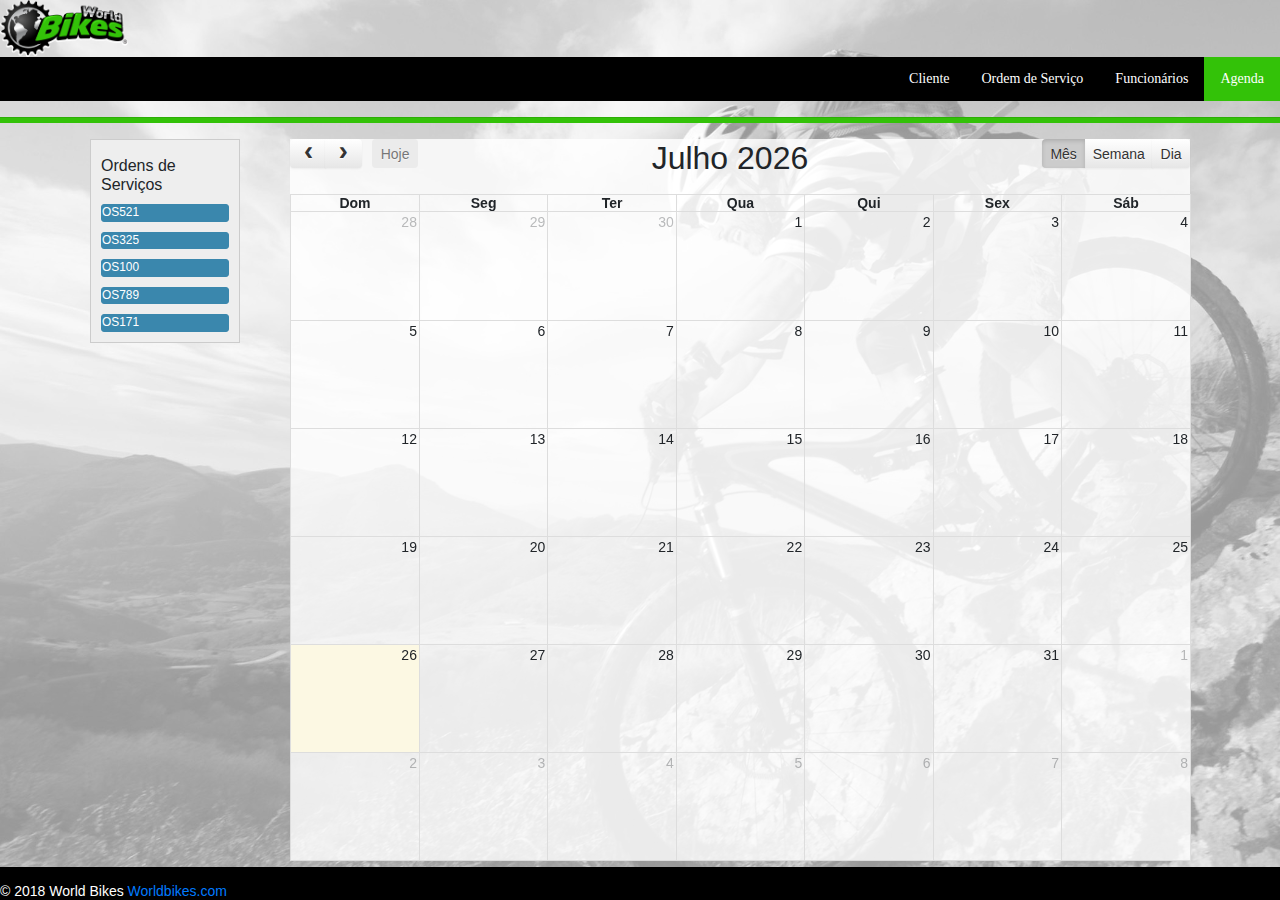
==== commit a5d30fe9: "Adiciona fullcalendar" ====
--- a/agenda.html
+++ b/agenda.html
@@ -7,338 +7,126 @@
     <title>World Bikes - Agenda</title>
 	
     <link rel="stylesheet" href="https://stackpath.bootstrapcdn.com/bootstrap/4.1.3/css/bootstrap.min.css" > 
-    <link rel="stylesheet" href="css/fundo.css" type="text/css">
+	<link href="fullcalendar/fullcalendar.css" rel="stylesheet" />
+	<link href="fullcalendar/fullcalendar.print.css" rel='stylesheet' media='print' />
+	<script src="fullcalendar/lib/moment.min.js"></script>
+	<script src="fullcalendar/lib/jquery.min.js"></script>
+	<script src="fullcalendar/lib/jquery-ui.custom.min.js"></script>
+	<script src="fullcalendar/fullcalendar.min.js"></script>
+	<link rel="stylesheet" href="css/fundo.css" type="text/css">
+	
+	<!-- script de tradução -->
+    <script src='fullcalendar/lang/pt-br.js'></script>
 
-	<!--Função js que arrasta e solta-->
-  <script type="text/javascript">
-  
-function allowDrop(ev)
-{
-ev.preventDefault();
-}
-  
-function drag(ev)
-{
-ev.dataTransfer.setData("Text",ev.target.id);
-}
-  
-function drop(ev, input)
-{
-var data = ev.dataTransfer.getData("Text");
-ev.target.appendChild(document.getElementById(data));
-ev.preventDefault();
-}
+<script>
+
+	$(document).ready(function() {
+
+
+		/* initialize the external events
+		-----------------------------------------------------------------*/
+
+		$('#external-events .fc-event').each(function() {
+
+			// store data so the calendar knows to render an event upon drop
+			$(this).data('event', {
+				title: $.trim($(this).text()), // use the element's text as the event title
+				stick: true // maintain when user navigates (see docs on the renderEvent method)
+			});
+
+			// make the event draggable using jQuery UI
+			$(this).draggable({
+				zIndex: 999,
+				revert: true,      // will cause the event to go back to its
+				revertDuration: 0  //  original position after the drag
+			});
+
+		});
+
+
+		/* initialize the calendar
+		-----------------------------------------------------------------*/
+
+		$('#calendar').fullCalendar({
+			header: {
+				left: 'prev,next today',
+				center: 'title',
+				right: 'month,agendaWeek,agendaDay'
+			},
+			events: 'eventos.php',  
+			editable: true,
+			droppable: true, // this allows things to be dropped onto the calendar
+			drop: function() {
+				// is the "remove after drop" checkbox checked?
+				if ($('#drop-remove').is(':checked')) {
+					// if so, remove the element from the "Draggable Events" list
+					$(this).remove();
+				}
+			}
+		});
+		//CADASTRA NOVO EVENTO
+            $('#novo_evento').submit(function(){
+                //serialize() junta todos os dados do form e deixa pronto pra ser enviado pelo ajax
+                var dados = jQuery(this).serialize();
+                $.ajax({
+                    type: "POST",
+                    url: "cadastrar_evento.php",
+                    data: dados,
+                    success: function(data)
+                    {   
+                        if(data == "1"){
+                            alert("Cadastrado com sucesso! ");
+                            //atualiza a página!
+                            location.reload();
+                        }else{
+                            alert("Houve algum problema.. ");
+                        }
+                    }
+                });                
+                return false;
+            });	
+
+
+	});
+
 </script>
-<!---->
-  </head>
 
-  <body id="fundo">
-    <img src="css/img/logo.png" alt="World Bikes" width="20%">
-
-    <nav id="menu">
+</head>
+<body id="fundo">
+    <img src="css/img/logo.png" alt="World Bikes"  id="logo">
+	
+	<nav id="menu">
         <ul>
             <li><a class="active" href="agenda.html">Agenda</a></li>
           <li><a href="funcionario.php">Funcionários</a></li> 
-            <li><a href="ordemServico.html">Ordem de Serviço</a></li>
+            <li><a href="ordemServico.php">Ordem de Serviço</a></li>
             <li><a href="cliente.php">Cliente</a></li>
         </ul>
       </nav>
 
       <hr style="background-color: #33c208">
+	
+	<div id='wrap'>
 
-   <!-- <h1 id="titulo">Agenda</h1>-->
+		<div id='external-events'>
+			<h4>Ordens de Serviços</h4>
+			<div class='fc-event'>OS521</div>
+			<div class='fc-event'>OS325</div>
+			<div class='fc-event'>OS100</div>
+			<div class='fc-event'>OS789</div>
+			<div class='fc-event'>OS171</div>
+			<!--<p>
+				<input type='checkbox' id='drop-remove' />
+				<label for='drop-remove'>remove after drop</label>
+			</p>-->
+		</div>
 
-	  <!--Menu lateral------------------------------------------------------------------------------------>
-	<nav id="lateral">
-<nav id="menuLateral">
-  			
-<h3 class="link-titulo">Agenda Semanal</h3>
-    <ul class="box">					
-        <li><a href="#segunda">Segunda-Feira</a></li>
-        <li><a href="#terca">Terça-Feira</a></li>
-        <li ><a href="#quarta">Quarta-feira</a></li>
-        <li ><a href="#quinta">Quinta-Feira</a></li>
-		<li ><a href="#sexta">Sexta-Feira</a></li>
-		<li ><a href="#sabado">Sábado</a></li>
-    </ul>
+		<div id='calendar'></div>
 
-<h3 class="link-titulo">Orçamentos</h3>
-    <ul class="box">
-        <li><a href="#">Aprovados</a></li>
-        <li><a href="#">Para fazer</a></li>
-   
-    </ul>
+		<div style='clear:both'></div>
+        <br/>
 
-</nav> <!-- /#menuLateral -->
-</nav> <!-- /#lateral -->
-    <h2 id="segunda">Segunda-Feira</h2>
-  <table width="800" cellpadding="30" class="tabelaPrincipal" ;>
-      <thead>
-        <tr> <!--Linha da tabela-->
-			<th id="tabela">08:30 </th> <!--Coluna da tabela-->
-            <th id="tabela">09:00 </th> <!--Coluna da tabela-->
-            <th id="tabela">09:30 </th>
-            <th id="tabela">10:00 </th>
-            <th id="tabela">10:30 </th>
-            <th id="tabela">11:00 </th>
-            <th id="tabela">11:30 </th>
-			<th id="tabela">13:30 </th>
-        </tr>
-      </thead>
-      <tbody>
-        <tr>
-			<td  ondrop="drop(event,this)" ondragover="allowDrop(event)">
-				<input type="text" name="numOS" id="input12" value="OS088" readonly="true" class="card" draggable="true" ondragstart="drag(event)"  ondrop="drop(event)" ondragover="allowDrop(event)"/> 
-			</td>
-			
-            <td ondrop="drop(event,this)" ondragover="allowDrop(event)">
-				<input type="text" name="numOS" id="input0" value="OS030" readonly="true" class="card" draggable="true" ondragstart="drag(event)"  ondrop="drop(event)" ondragover="allowDrop(event)"/> 
-			</td>	
-			
-            <td ondrop="drop(event,this)" ondragover="allowDrop(event)">
-				<input type="text" name="numOS" id="input1" value="OS040" readonly="true" class="card" draggable="true" ondragstart="drag(event)"  ondrop="drop(event)" ondragover="allowDrop(event)"/> 
-			</td>
-			
-           <td ondrop="drop(event,this)" ondragover="allowDrop(event)">	
-				<input type="text" name="numOS" id="input2" value="OS077" readonly="true" class="card" draggable="true" ondragstart="drag(event)"  /> 		
-			</td>
-			
-           <td ondrop="drop(event,this)" ondragover="allowDrop(event)">				
-				<input type="text" name="numOS" id="input3" value="OS090" readonly="true" class="card" draggable="true" ondragstart="drag(event)"  ondrop="drop(event)" ondragover="allowDrop(event)"/> 				
-			</td>
-			
-			<td ondrop="drop(event,this)" ondragover="allowDrop(event)">				
-				<input type="text" name="numOS" id="input4" value="OS089" readonly="true" class="card" draggable="true" ondragstart="drag(event)"  ondrop="drop(event)" ondragover="allowDrop(event)"/> 				
-			</td>
-			
-			<td ondrop="drop(event, this)" ondragover="allowDrop(event)">				
-				<input type="text" name="numOS" id="input5" value="OS081" readonly="true" class="card" draggable="true" ondragstart="drag(event)"  ondrop="drop(event)" ondragover="allowDrop(event)"/> 				
-			</td>
-			
-        </tr>
-		<tr> <!--Linha da tabela-->
-            <th id="tabela">14:00 </th> <!--Coluna da tabela-->
-            <th id="tabela">14:30 </th>
-            <th id="tabela">15:00 </th>
-            <th id="tabela">15:30 </th>
-            <th id="tabela">16:00 </th>
-            <th id="tabela">16:30 </th>
-			<th id="tabela">17:00 </th>
-			<th id="tabela">17:30 </th>
-        </tr>
-		<tr>
-			<td ondrop="drop(event,this)" ondragover="allowDrop(event)">
-				<div class="card" id="input13" draggable="true" ondragstart="drag(event)"  ondrop="drop(event)" ondragover="allowDrop(event)">
-				
-					<input type="text" name="numOS"  value="OS010" readonly="true" id="inputAgenda" /> 
-					<input type="text" name="numOS"  value="Aline Alflen" readonly="true" id="inputAgenda" /> 
-					<input type="text" name="numOS"  value="Trocar supensão" readonly="true" id="inputAgenda" /> 
-					<input type="text" name="numOS"  value="Bike Caloi Preta" readonly="true" id="inputAgenda" /> 
-					<input type="text" name="numOS"  value="Entrega 18/10" readonly="true" id="inputAgenda" /> 
-					
-				</div>
-			</td>	
-			
-			<td ondrop="drop(event,this)" ondragover="allowDrop(event)">
-				<div class="card" id="input6" draggable="true" ondragstart="drag(event)"  ondrop="drop(event)" ondragover="allowDrop(event)">
-				
-					<input type="text" name="numOS"  value="OS000" readonly="true" id="inputAgenda" /> 
-					<input type="text" name="numOS"  value="Mariana Alflen" readonly="true" id="inputAgenda" /> 
-					<input type="text" name="numOS"  value="Trocar Freios" readonly="true" id="inputAgenda" /> 
-					<input type="text" name="numOS"  value="Bike Caloi Azul" readonly="true" id="inputAgenda" /> 
-					<input type="text" name="numOS"  value="Entrega 17/10" readonly="true" id="inputAgenda" /> 
-					
-				</div>
-			</td>	
-			
-            <td ondrop="drop(event,this)" ondragover="allowDrop(event)">
-				<div class="card" id="input7" draggable="true" ondragstart="drag(event)"  ondrop="drop(event)" ondragover="allowDrop(event)">
-				
-					<input type="text" name="numOS"  value="OS015" readonly="true" id="inputAgenda" /> 
-					<input type="text" name="numOS"  value="Sarah Emanuela" readonly="true" id="inputAgenda" /> 
-					<input type="text" name="numOS"  value="Trocar pneus" readonly="true" id="inputAgenda" /> 
-					<input type="text" name="numOS"  value="Bike infantil rosa" readonly="true" id="inputAgenda" /> 
-					<input type="text" name="numOS"  value="Entrega 19/10" readonly="true" id="inputAgenda" /> 
-					
-				</div>
-			</td>
-			
-           <td ondrop="drop(event,this)" ondragover="allowDrop(event)">	
-				<div class="card" id="input8" draggable="true" ondragstart="drag(event)"  ondrop="drop(event)" ondragover="allowDrop(event)">
-				
-					<input type="text" name="numOS"  value="OS077" readonly="true" id="inputAgenda" /> 
-					<input type="text" name="numOS"  value="Nicolas Rodolfo" readonly="true" id="inputAgenda" /> 
-					<input type="text" name="numOS"  value="Manutenção geral" readonly="true" id="inputAgenda" /> 
-					<input type="text" name="numOS"  value="Bike SPZ Preta" readonly="true" id="inputAgenda" /> 
-					<input type="text" name="numOS"  value="Entrega 19/10" readonly="true" id="inputAgenda" /> 
-					
-				</div>
-			</td>
-			
-           <td ondrop="drop(event,this)" ondragover="allowDrop(event)">				
-				<div class="card" id="input9" draggable="true" ondragstart="drag(event)"  ondrop="drop(event)" ondragover="allowDrop(event)">
-				
-					<input type="text" name="numOS"  value="OS077" readonly="true" id="inputAgenda" /> 
-					<input type="text" name="numOS"  value="Rafael Herter" readonly="true" id="inputAgenda" /> 
-					<input type="text" name="numOS"  value="Regular suspensão" readonly="true" id="inputAgenda" /> 
-					<input type="text" name="numOS"  value="Bike heroi cinza" readonly="true" id="inputAgenda" /> 
-					<input type="text" name="numOS"  value="Entrega 20/10" readonly="true" id="inputAgenda" /> 
-					
-				</div>				
-			</td>
-			
-			<td ondrop="drop(event,this)" ondragover="allowDrop(event)">				
-				<input type="text" name="numOS" id="input10" value="OS027" readonly="true" class="card" draggable="true" ondragstart="drag(event)"  ondrop="drop(event)" ondragover="allowDrop(event)"/> 				
-			</td>
-			
-			<td ondrop="drop(event, this)" ondragover="allowDrop(event)">				
-				<input type="text" name="numOS" id="input11" value="OS017" readonly="true" class="card" draggable="true" ondragstart="drag(event)"  ondrop="drop(event)" ondragover="allowDrop(event)"/> 				
-			</td>
-			<td ondrop="drop(event,this)" ondragover="allowDrop(event)">
-				<div class="card" id="input30" draggable="true" ondragstart="drag(event)"  ondrop="drop(event)" ondragover="allowDrop(event)">
-				
-					<input type="text" name="numOS"  value="OS1100" readonly="true" id="inputAgenda" /> 
-					<input type="text" name="numOS"  value="Rosiléia Bertollo" readonly="true" id="inputAgenda" /> 
-					<input type="text" name="numOS"  value="Trocar Freios" readonly="true" id="inputAgenda" /> 
-					<input type="text" name="numOS"  value="Bike Monark Rosa" readonly="true" id="inputAgenda" /> 
-					<input type="text" name="numOS"  value="Entrega 17/10" readonly="true" id="inputAgenda" /> 
-					
-				</div>
-			</td>	
-		</tr>
-		<!-- o disable não permite efetutar ações no campo input e o readonly apenas bloqueia para não poder editar o campo input -->
-      </tbody>
-      <tfoot>
-        <tr>
-            <td colspan="7" id="tabela" >Segunda-Feira</td>
-            
-          <tr>
-      </tfoot>
-  </table>
-  <h2 id="terca">Terça-Feira</h2>
-  <table width="800" cellpadding="30" class="tabelaPrincipal" ;>
-      <thead>
-        <tr> <!--Linha da tabela-->
-			<th id="tabela">08:30 </th> <!--Coluna da tabela-->
-            <th id="tabela">09:00 </th> <!--Coluna da tabela-->
-            <th id="tabela">09:30 </th>
-            <th id="tabela">10:00 </th>
-            <th id="tabela">10:30 </th>
-            <th id="tabela">11:00 </th>
-            <th id="tabela">11:30 </th>
-        </tr>
-      </thead>
-      <tbody>
-        <tr>
-			<td ondrop="drop(event,this)" ondragover="allowDrop(event)">
-				<input type="text" name="numOS" id="input14" value="OS088" readonly="true" class="card" draggable="true" ondragstart="drag(event)"  ondrop="drop(event)" ondragover="allowDrop(event)"/> 
-			</td>
-			
-            <td ondrop="drop(event,this)" ondragover="allowDrop(event)">
-				<input type="text" name="numOS" id="input15" value="OS030" readonly="true" class="card" draggable="true" ondragstart="drag(event)"  ondrop="drop(event)" ondragover="allowDrop(event)"/> 
-			</td>	
-			
-            <td ondrop="drop(event,this)" ondragover="allowDrop(event)">
-				<input type="text" name="numOS" id="input16" value="OS040" readonly="true" class="card" draggable="true" ondragstart="drag(event)"  ondrop="drop(event)" ondragover="allowDrop(event)"/> 
-			</td>
-			
-           <td ondrop="drop(event,this)" ondragover="allowDrop(event)">	
-				<input type="text" name="numOS" id="input17" value="OS077" readonly="true" class="card" draggable="true" ondragstart="drag(event)"  /> 		
-			</td>
-			
-           <td ondrop="drop(event,this)" ondragover="allowDrop(event)">				
-				<input type="text" name="numOS" id="input18" value="OS090" readonly="true" class="card" draggable="true" ondragstart="drag(event)"  ondrop="drop(event)" ondragover="allowDrop(event)"/> 				
-			</td>
-			
-			<td ondrop="drop(event,this)" ondragover="allowDrop(event)">				
-				<input type="text" name="numOS" id="input19" value="OS089" readonly="true" class="card" draggable="true" ondragstart="drag(event)"  ondrop="drop(event)" ondragover="allowDrop(event)"/> 				
-			</td>
-			
-			<td ondrop="drop(event, this)" ondragover="allowDrop(event)">				
-				<input type="text" name="numOS" id="input20" value="OS081" readonly="true" class="card" draggable="true" ondragstart="drag(event)"  ondrop="drop(event)" ondragover="allowDrop(event)"/> 				
-			</td>
-			
-        </tr>
-		
-		<tr>
-			<td ondrop="drop(event,this)" ondragover="allowDrop(event)">
-				<div class="card" id="input21" draggable="true" ondragstart="drag(event)"  ondrop="drop(event)" ondragover="allowDrop(event)">
-				
-					<input type="text" name="numOS"  value="OS010" readonly="true" id="inputAgenda" /> 
-					<input type="text" name="numOS"  value="Aline Alflen" readonly="true" id="inputAgenda" /> 
-					<input type="text" name="numOS"  value="Trocar supensão" readonly="true" id="inputAgenda" /> 
-					<input type="text" name="numOS"  value="Bike Caloi Preta" readonly="true" id="inputAgenda" /> 
-					<input type="text" name="numOS"  value="Entrega 18/10" readonly="true" id="inputAgenda" /> 
-					
-				</div>
-			</td>	
-			
-			<td ondrop="drop(event,this)" ondragover="allowDrop(event)">
-				<div class="card" id="input22" draggable="true" ondragstart="drag(event)"  ondrop="drop(event)" ondragover="allowDrop(event)">
-				
-					<input type="text" name="numOS"  value="OS000" readonly="true" id="inputAgenda" /> 
-					<input type="text" name="numOS"  value="Mariana Alflen" readonly="true" id="inputAgenda" /> 
-					<input type="text" name="numOS"  value="Trocar Freios" readonly="true" id="inputAgenda" /> 
-					<input type="text" name="numOS"  value="Bike Caloi Azul" readonly="true" id="inputAgenda" /> 
-					<input type="text" name="numOS"  value="Entrega 17/10" readonly="true" id="inputAgenda" /> 
-					
-				</div>
-			</td>	
-			
-            <td ondrop="drop(event,this)" ondragover="allowDrop(event)">
-				<div class="card" id="input23" draggable="true" ondragstart="drag(event)"  ondrop="drop(event)" ondragover="allowDrop(event)">
-				
-					<input type="text" name="numOS"  value="OS015" readonly="true" id="inputAgenda" /> 
-					<input type="text" name="numOS"  value="Sarah Emanuela" readonly="true" id="inputAgenda" /> 
-					<input type="text" name="numOS"  value="Trocar pneus" readonly="true" id="inputAgenda" /> 
-					<input type="text" name="numOS"  value="Bike infantil rosa" readonly="true" id="inputAgenda" /> 
-					<input type="text" name="numOS"  value="Entrega 19/10" readonly="true" id="inputAgenda" /> 
-					
-				</div>
-			</td>
-			
-           <td ondrop="drop(event,this)" ondragover="allowDrop(event)">	
-				<div class="card" id="input24" draggable="true" ondragstart="drag(event)"  ondrop="drop(event)" ondragover="allowDrop(event)">
-				
-					<input type="text" name="numOS"  value="OS077" readonly="true" id="inputAgenda" /> 
-					<input type="text" name="numOS"  value="Nicolas Rodolfo" readonly="true" id="inputAgenda" /> 
-					<input type="text" name="numOS"  value="Manutenção geral" readonly="true" id="inputAgenda" /> 
-					<input type="text" name="numOS"  value="Bike SPZ Preta" readonly="true" id="inputAgenda" /> 
-					<input type="text" name="numOS"  value="Entrega 19/10" readonly="true" id="inputAgenda" /> 
-					
-				</div>
-			</td>
-			
-           <td ondrop="drop(event,this)" ondragover="allowDrop(event)">				
-				<div class="card" id="input25" draggable="true" ondragstart="drag(event)"  ondrop="drop(event)" ondragover="allowDrop(event)">
-				
-					<input type="text" name="numOS"  value="OS077" readonly="true" id="inputAgenda" /> 
-					<input type="text" name="numOS"  value="Rafael Herter" readonly="true" id="inputAgenda" /> 
-					<input type="text" name="numOS"  value="Regular suspensão" readonly="true" id="inputAgenda" /> 
-					<input type="text" name="numOS"  value="Bike heroi cinza" readonly="true" id="inputAgenda" /> 
-					<input type="text" name="numOS"  value="Entrega 20/10" readonly="true" id="inputAgenda" /> 
-					
-				</div>				
-			</td>
-			
-			<td ondrop="drop(event,this)" ondragover="allowDrop(event)">				
-				<input type="text" name="numOS" id="input26" value="OS027" readonly="true" class="card" draggable="true" ondragstart="drag(event)"  ondrop="drop(event)" ondragover="allowDrop(event)"/> 				
-			</td>
-			
-			<td ondrop="drop(event, this)" ondragover="allowDrop(event)">				
-				<input type="text" name="numOS" id="input27" value="OS017" readonly="true" class="card" draggable="true" ondragstart="drag(event)"  ondrop="drop(event)" ondragover="allowDrop(event)"/> 				
-			</td>
-		</tr>
-		<!-- o disable não permite efetutar ações no campo input e o readonly apenas bloqueia para não poder editar o campo input -->
-      </tbody>
-      <tfoot>
-        <tr>
-            <td colspan="7" id="tabela" >Terça-Feira</td>
-            
-          <tr>
-      </tfoot>
-  </table>
-
+	</div>
 
   <footer class="page-footer font-small elegant-color-dark pt-10" id="rodape">
 
--- a/fullcalendar/fullcalendar.css
+++ b/fullcalendar/fullcalendar.css
@@ -0,0 +1,1123 @@
+ * FullCalendar v2.6.0 Stylesheet
+ * Docs & License: http://fullcalendar.io/
+ * (c) 2015 Adam Shaw
+ */
+
+
+.fc {
+	direction: ltr;
+	text-align: left;
+}
+
+.fc-rtl {
+	text-align: right;
+}
+
+body .fc { /* extra precedence to overcome jqui */
+	font-size: 1em;
+}
+
+
+/* Colors
+--------------------------------------------------------------------------------------------------*/
+
+.fc-unthemed th,
+.fc-unthemed td,
+.fc-unthemed thead,
+.fc-unthemed tbody,
+.fc-unthemed .fc-divider,
+.fc-unthemed .fc-row,
+.fc-unthemed .fc-popover {
+	border-color: #ddd;
+}
+
+.fc-unthemed .fc-popover {
+	background-color: #fff;
+}
+
+.fc-unthemed .fc-divider,
+.fc-unthemed .fc-popover .fc-header {
+	background: #eee;
+}
+
+.fc-unthemed .fc-popover .fc-header .fc-close {
+	color: #666;
+}
+
+.fc-unthemed .fc-today {
+	background: #fcf8e3;
+}
+
+.fc-highlight { /* when user is selecting cells */
+	background: #bce8f1;
+	opacity: .3;
+	filter: alpha(opacity=30); /* for IE */
+}
+
+.fc-bgevent { /* default look for background events */
+	background: rgb(143, 223, 130);
+	opacity: .3;
+	filter: alpha(opacity=30); /* for IE */
+}
+
+.fc-nonbusiness { /* default look for non-business-hours areas */
+	/* will inherit .fc-bgevent's styles */
+	background: #d7d7d7;
+}
+
+
+/* Icons (inline elements with styled text that mock arrow icons)
+--------------------------------------------------------------------------------------------------*/
+
+.fc-icon {
+	display: inline-block;
+	width: 1em;
+	height: 1em;
+	line-height: 1em;
+	font-size: 1em;
+	text-align: center;
+	overflow: hidden;
+	font-family: "Courier New", Courier, monospace;
+
+	/* don't allow browser text-selection */
+	-webkit-touch-callout: none;
+	-webkit-user-select: none;
+	-khtml-user-select: none;
+	-moz-user-select: none;
+	-ms-user-select: none;
+	user-select: none;
+	}
+
+/*
+Acceptable font-family overrides for individual icons:
+	"Arial", sans-serif
+	"Times New Roman", serif
+
+NOTE: use percentage font sizes or else old IE chokes
+*/
+
+.fc-icon:after {
+	position: relative;
+	margin: 0 -1em; /* ensures character will be centered, regardless of width */
+}
+
+.fc-icon-left-single-arrow:after {
+	content: "\02039";
+	font-weight: bold;
+	font-size: 200%;
+	top: -7%;
+	left: 3%;
+}
+
+.fc-icon-right-single-arrow:after {
+	content: "\0203A";
+	font-weight: bold;
+	font-size: 200%;
+	top: -7%;
+	left: -3%;
+}
+
+.fc-icon-left-double-arrow:after {
+	content: "\000AB";
+	font-size: 160%;
+	top: -7%;
+}
+
+.fc-icon-right-double-arrow:after {
+	content: "\000BB";
+	font-size: 160%;
+	top: -7%;
+}
+
+.fc-icon-left-triangle:after {
+	content: "\25C4";
+	font-size: 125%;
+	top: 3%;
+	left: -2%;
+}
+
+.fc-icon-right-triangle:after {
+	content: "\25BA";
+	font-size: 125%;
+	top: 3%;
+	left: 2%;
+}
+
+.fc-icon-down-triangle:after {
+	content: "\25BC";
+	font-size: 125%;
+	top: 2%;
+}
+
+.fc-icon-x:after {
+	content: "\000D7";
+	font-size: 200%;
+	top: 6%;
+}
+
+
+/* Buttons (styled <button> tags, normalized to work cross-browser)
+--------------------------------------------------------------------------------------------------*/
+
+.fc button {
+	/* force height to include the border and padding */
+	-moz-box-sizing: border-box;
+	-webkit-box-sizing: border-box;
+	box-sizing: border-box;
+
+	/* dimensions */
+	margin: 0;
+	height: 2.1em;
+	padding: 0 .6em;
+
+	/* text & cursor */
+	font-size: 1em; /* normalize */
+	white-space: nowrap;
+	cursor: pointer;
+}
+
+/* Firefox has an annoying inner border */
+.fc button::-moz-focus-inner { margin: 0; padding: 0; }
+	
+.fc-state-default { /* non-theme */
+	border: 1px solid;
+}
+
+.fc-state-default.fc-corner-left { /* non-theme */
+	border-top-left-radius: 4px;
+	border-bottom-left-radius: 4px;
+}
+
+.fc-state-default.fc-corner-right { /* non-theme */
+	border-top-right-radius: 4px;
+	border-bottom-right-radius: 4px;
+}
+
+/* icons in buttons */
+
+.fc button .fc-icon { /* non-theme */
+	position: relative;
+	top: -0.05em; /* seems to be a good adjustment across browsers */
+	margin: 0 .2em;
+	vertical-align: middle;
+}
+	
+/*
+  button states
+  borrowed from twitter bootstrap (http://twitter.github.com/bootstrap/)
+*/
+
+.fc-state-default {
+	background-color: #f5f5f5;
+	background-image: -moz-linear-gradient(top, #ffffff, #e6e6e6);
+	background-image: -webkit-gradient(linear, 0 0, 0 100%, from(#ffffff), to(#e6e6e6));
+	background-image: -webkit-linear-gradient(top, #ffffff, #e6e6e6);
+	background-image: -o-linear-gradient(top, #ffffff, #e6e6e6);
+	background-image: linear-gradient(to bottom, #ffffff, #e6e6e6);
+	background-repeat: repeat-x;
+	border-color: #e6e6e6 #e6e6e6 #bfbfbf;
+	border-color: rgba(0, 0, 0, 0.1) rgba(0, 0, 0, 0.1) rgba(0, 0, 0, 0.25);
+	color: #333;
+	text-shadow: 0 1px 1px rgba(255, 255, 255, 0.75);
+	box-shadow: inset 0 1px 0 rgba(255, 255, 255, 0.2), 0 1px 2px rgba(0, 0, 0, 0.05);
+}
+
+.fc-state-hover,
+.fc-state-down,
+.fc-state-active,
+.fc-state-disabled {
+	color: #333333;
+	background-color: #e6e6e6;
+}
+
+.fc-state-hover {
+	color: #333333;
+	text-decoration: none;
+	background-position: 0 -15px;
+	-webkit-transition: background-position 0.1s linear;
+	   -moz-transition: background-position 0.1s linear;
+	     -o-transition: background-position 0.1s linear;
+	        transition: background-position 0.1s linear;
+}
+
+.fc-state-down,
+.fc-state-active {
+	background-color: #cccccc;
+	background-image: none;
+	box-shadow: inset 0 2px 4px rgba(0, 0, 0, 0.15), 0 1px 2px rgba(0, 0, 0, 0.05);
+}
+
+.fc-state-disabled {
+	cursor: default;
+	background-image: none;
+	opacity: 0.65;
+	filter: alpha(opacity=65);
+	box-shadow: none;
+}
+
+
+/* Buttons Groups
+--------------------------------------------------------------------------------------------------*/
+
+.fc-button-group {
+	display: inline-block;
+}
+
+/*
+every button that is not first in a button group should scootch over one pixel and cover the
+previous button's border...
+*/
+
+.fc .fc-button-group > * { /* extra precedence b/c buttons have margin set to zero */
+	float: left;
+	margin: 0 0 0 -1px;
+}
+
+.fc .fc-button-group > :first-child { /* same */
+	margin-left: 0;
+}
+
+
+/* Popover
+--------------------------------------------------------------------------------------------------*/
+
+.fc-popover {
+	position: absolute;
+	box-shadow: 0 2px 6px rgba(0,0,0,.15);
+}
+
+.fc-popover .fc-header { /* TODO: be more consistent with fc-head/fc-body */
+	padding: 2px 4px;
+}
+
+.fc-popover .fc-header .fc-title {
+	margin: 0 2px;
+}
+
+.fc-popover .fc-header .fc-close {
+	cursor: pointer;
+}
+
+.fc-ltr .fc-popover .fc-header .fc-title,
+.fc-rtl .fc-popover .fc-header .fc-close {
+	float: left;
+}
+
+.fc-rtl .fc-popover .fc-header .fc-title,
+.fc-ltr .fc-popover .fc-header .fc-close {
+	float: right;
+}
+
+/* unthemed */
+
+.fc-unthemed .fc-popover {
+	border-width: 1px;
+	border-style: solid;
+}
+
+.fc-unthemed .fc-popover .fc-header .fc-close {
+	font-size: .9em;
+	margin-top: 2px;
+}
+
+/* jqui themed */
+
+.fc-popover > .ui-widget-header + .ui-widget-content {
+	border-top: 0; /* where they meet, let the header have the border */
+}
+
+
+/* Misc Reusable Components
+--------------------------------------------------------------------------------------------------*/
+
+.fc-divider {
+	border-style: solid;
+	border-width: 1px;
+}
+
+hr.fc-divider {
+	height: 0;
+	margin: 0;
+	padding: 0 0 2px; /* height is unreliable across browsers, so use padding */
+	border-width: 1px 0;
+}
+
+.fc-clear {
+	clear: both;
+}
+
+.fc-bg,
+.fc-bgevent-skeleton,
+.fc-highlight-skeleton,
+.fc-helper-skeleton {
+	/* these element should always cling to top-left/right corners */
+	position: absolute;
+	top: 0;
+	left: 0;
+	right: 0;
+}
+
+.fc-bg {
+	bottom: 0; /* strech bg to bottom edge */
+}
+
+.fc-bg table {
+	height: 100%; /* strech bg to bottom edge */
+}
+
+
+/* Tables
+--------------------------------------------------------------------------------------------------*/
+
+.fc table {
+	width: 100%;
+	table-layout: fixed;
+	border-collapse: collapse;
+	border-spacing: 0;
+	font-size: 1em; /* normalize cross-browser */
+}
+
+.fc th {
+	text-align: center;
+}
+
+.fc th,
+.fc td {
+	border-style: solid;
+	border-width: 1px;
+	padding: 0;
+	vertical-align: top;
+}
+
+.fc td.fc-today {
+	border-style: double; /* overcome neighboring borders */
+}
+
+
+/* Fake Table Rows
+--------------------------------------------------------------------------------------------------*/
+
+.fc .fc-row { /* extra precedence to overcome themes w/ .ui-widget-content forcing a 1px border */
+	/* no visible border by default. but make available if need be (scrollbar width compensation) */
+	border-style: solid;
+	border-width: 0;
+}
+
+.fc-row table {
+	/* don't put left/right border on anything within a fake row.
+	   the outer tbody will worry about this */
+	border-left: 0 hidden transparent;
+	border-right: 0 hidden transparent;
+
+	/* no bottom borders on rows */
+	border-bottom: 0 hidden transparent; 
+}
+
+.fc-row:first-child table {
+	border-top: 0 hidden transparent; /* no top border on first row */
+}
+
+
+/* Day Row (used within the header and the DayGrid)
+--------------------------------------------------------------------------------------------------*/
+
+.fc-row {
+	position: relative;
+}
+
+.fc-row .fc-bg {
+	z-index: 1;
+}
+
+/* highlighting cells & background event skeleton */
+
+.fc-row .fc-bgevent-skeleton,
+.fc-row .fc-highlight-skeleton {
+	bottom: 0; /* stretch skeleton to bottom of row */
+}
+
+.fc-row .fc-bgevent-skeleton table,
+.fc-row .fc-highlight-skeleton table {
+	height: 100%; /* stretch skeleton to bottom of row */
+}
+
+.fc-row .fc-highlight-skeleton td,
+.fc-row .fc-bgevent-skeleton td {
+	border-color: transparent;
+}
+
+.fc-row .fc-bgevent-skeleton {
+	z-index: 2;
+
+}
+
+.fc-row .fc-highlight-skeleton {
+	z-index: 3;
+}
+
+/*
+row content (which contains day/week numbers and events) as well as "helper" (which contains
+temporary rendered events).
+*/
+
+.fc-row .fc-content-skeleton {
+	position: relative;
+	z-index: 4;
+	padding-bottom: 2px; /* matches the space above the events */
+}
+
+.fc-row .fc-helper-skeleton {
+	z-index: 5;
+}
+
+.fc-row .fc-content-skeleton td,
+.fc-row .fc-helper-skeleton td {
+	/* see-through to the background below */
+	background: none; /* in case <td>s are globally styled */
+	border-color: transparent;
+
+	/* don't put a border between events and/or the day number */
+	border-bottom: 0;
+}
+
+.fc-row .fc-content-skeleton tbody td, /* cells with events inside (so NOT the day number cell) */
+.fc-row .fc-helper-skeleton tbody td {
+	/* don't put a border between event cells */
+	border-top: 0;
+}
+
+
+/* Scrolling Container
+--------------------------------------------------------------------------------------------------*/
+
+.fc-scroller { /* this class goes on elements for guaranteed vertical scrollbars */
+	overflow-y: scroll;
+	overflow-x: hidden;
+}
+
+.fc-scroller > * { /* we expect an immediate inner element */
+	position: relative; /* re-scope all positions */
+	width: 100%; /* hack to force re-sizing this inner element when scrollbars appear/disappear */
+	overflow: hidden; /* don't let negative margins or absolute positioning create further scroll */
+}
+
+
+/* Global Event Styles
+--------------------------------------------------------------------------------------------------*/
+
+.fc-event {
+	position: relative; /* for resize handle and other inner positioning */
+	display: block; /* make the <a> tag block */
+	font-size: .85em;
+	line-height: 1.3;
+	border-radius: 3px;
+	border: 1px solid #3a87ad; /* default BORDER color */
+	background-color: #3a87ad; /* default BACKGROUND color */
+	font-weight: normal; /* undo jqui's ui-widget-header bold */
+}
+
+/* overpower some of bootstrap's and jqui's styles on <a> tags */
+.fc-event,
+.fc-event:hover,
+.ui-widget .fc-event {
+	color: #fff; /* default TEXT color */
+	text-decoration: none; /* if <a> has an href */
+}
+
+.fc-event[href],
+.fc-event.fc-draggable {
+	cursor: pointer; /* give events with links and draggable events a hand mouse pointer */
+}
+
+.fc-not-allowed, /* causes a "warning" cursor. applied on body */
+.fc-not-allowed .fc-event { /* to override an event's custom cursor */
+	cursor: not-allowed;
+}
+
+.fc-event .fc-bg { /* the generic .fc-bg already does position */
+	z-index: 1;
+	background: #fff;
+	opacity: .25;
+	filter: alpha(opacity=25); /* for IE */
+}
+
+.fc-event .fc-content {
+	position: relative;
+	z-index: 2;
+}
+
+.fc-event .fc-resizer {
+	position: absolute;
+	z-index: 3;
+}
+
+
+/* Horizontal Events
+--------------------------------------------------------------------------------------------------*/
+
+/* events that are continuing to/from another week. kill rounded corners and butt up against edge */
+
+.fc-ltr .fc-h-event.fc-not-start,
+.fc-rtl .fc-h-event.fc-not-end {
+	margin-left: 0;
+	border-left-width: 0;
+	padding-left: 1px; /* replace the border with padding */
+	border-top-left-radius: 0;
+	border-bottom-left-radius: 0;
+}
+
+.fc-ltr .fc-h-event.fc-not-end,
+.fc-rtl .fc-h-event.fc-not-start {
+	margin-right: 0;
+	border-right-width: 0;
+	padding-right: 1px; /* replace the border with padding */
+	border-top-right-radius: 0;
+	border-bottom-right-radius: 0;
+}
+
+/* resizer */
+
+.fc-h-event .fc-resizer { /* positioned it to overcome the event's borders */
+	top: -1px;
+	bottom: -1px;
+	left: -1px;
+	right: -1px;
+	width: 5px;
+}
+
+/* left resizer  */
+.fc-ltr .fc-h-event .fc-start-resizer,
+.fc-ltr .fc-h-event .fc-start-resizer:before,
+.fc-ltr .fc-h-event .fc-start-resizer:after,
+.fc-rtl .fc-h-event .fc-end-resizer,
+.fc-rtl .fc-h-event .fc-end-resizer:before,
+.fc-rtl .fc-h-event .fc-end-resizer:after {
+	right: auto; /* ignore the right and only use the left */
+	cursor: w-resize;
+}
+
+/* right resizer */
+.fc-ltr .fc-h-event .fc-end-resizer,
+.fc-ltr .fc-h-event .fc-end-resizer:before,
+.fc-ltr .fc-h-event .fc-end-resizer:after,
+.fc-rtl .fc-h-event .fc-start-resizer,
+.fc-rtl .fc-h-event .fc-start-resizer:before,
+.fc-rtl .fc-h-event .fc-start-resizer:after {
+	left: auto; /* ignore the left and only use the right */
+	cursor: e-resize;
+}
+
+
+/* DayGrid events
+----------------------------------------------------------------------------------------------------
+We use the full "fc-day-grid-event" class instead of using descendants because the event won't
+be a descendant of the grid when it is being dragged.
+*/
+
+.fc-day-grid-event {
+	margin: 1px 2px 0; /* spacing between events and edges */
+	padding: 0 1px;
+}
+
+
+.fc-day-grid-event .fc-content { /* force events to be one-line tall */
+	white-space: nowrap;
+	overflow: hidden;
+}
+
+.fc-day-grid-event .fc-time {
+	font-weight: bold;
+}
+
+.fc-day-grid-event .fc-resizer { /* enlarge the default hit area */
+	left: -3px;
+	right: -3px;
+	width: 7px;
+}
+
+
+/* Event Limiting
+--------------------------------------------------------------------------------------------------*/
+
+/* "more" link that represents hidden events */
+
+a.fc-more {
+	margin: 1px 3px;
+	font-size: .85em;
+	cursor: pointer;
+	text-decoration: none;
+}
+
+a.fc-more:hover {
+	text-decoration: underline;
+}
+
+.fc-limited { /* rows and cells that are hidden because of a "more" link */
+	display: none;
+}
+
+/* popover that appears when "more" link is clicked */
+
+.fc-day-grid .fc-row {
+	z-index: 1; /* make the "more" popover one higher than this */
+}
+
+.fc-more-popover {
+	z-index: 2;
+	width: 220px;
+}
+
+.fc-more-popover .fc-event-container {
+	padding: 10px;
+}
+
+
+/* Now Indicator
+--------------------------------------------------------------------------------------------------*/
+
+.fc-now-indicator {
+	position: absolute;
+	border: 0 solid red;
+}
+
+/* Toolbar
+--------------------------------------------------------------------------------------------------*/
+
+.fc-toolbar {
+	text-align: center;
+	margin-bottom: 1em;
+}
+
+.fc-toolbar .fc-left {
+	float: left;
+}
+
+.fc-toolbar .fc-right {
+	float: right;
+}
+
+.fc-toolbar .fc-center {
+	display: inline-block;
+}
+
+/* the things within each left/right/center section */
+.fc .fc-toolbar > * > * { /* extra precedence to override button border margins */
+	float: left;
+	margin-left: .75em;
+}
+
+/* the first thing within each left/center/right section */
+.fc .fc-toolbar > * > :first-child { /* extra precedence to override button border margins */
+	margin-left: 0;
+}
+	
+/* title text */
+
+.fc-toolbar h2 {
+	margin: 0;
+}
+
+/* button layering (for border precedence) */
+
+.fc-toolbar button {
+	position: relative;
+}
+
+.fc-toolbar .fc-state-hover,
+.fc-toolbar .ui-state-hover {
+	z-index: 2;
+}
+	
+.fc-toolbar .fc-state-down {
+	z-index: 3;
+}
+
+.fc-toolbar .fc-state-active,
+.fc-toolbar .ui-state-active {
+	z-index: 4;
+}
+
+.fc-toolbar button:focus {
+	z-index: 5;
+}
+
+
+/* View Structure
+--------------------------------------------------------------------------------------------------*/
+
+/* undo twitter bootstrap's box-sizing rules. normalizes positioning techniques */
+/* don't do this for the toolbar because we'll want bootstrap to style those buttons as some pt */
+.fc-view-container *,
+.fc-view-container *:before,
+.fc-view-container *:after {
+	-webkit-box-sizing: content-box;
+	   -moz-box-sizing: content-box;
+	        box-sizing: content-box;
+}
+
+.fc-view, /* scope positioning and z-index's for everything within the view */
+.fc-view > table { /* so dragged elements can be above the view's main element */
+	position: relative;
+	z-index: 1;
+}
+
+/* BasicView
+--------------------------------------------------------------------------------------------------*/
+
+/* day row structure */
+
+.fc-basicWeek-view .fc-content-skeleton,
+.fc-basicDay-view .fc-content-skeleton {
+	/* we are sure there are no day numbers in these views, so... */
+	padding-top: 1px; /* add a pixel to make sure there are 2px padding above events */
+	padding-bottom: 1em; /* ensure a space at bottom of cell for user selecting/clicking */
+}
+
+.fc-basic-view .fc-body .fc-row {
+	min-height: 4em; /* ensure that all rows are at least this tall */
+}
+
+/* a "rigid" row will take up a constant amount of height because content-skeleton is absolute */
+
+.fc-row.fc-rigid {
+	overflow: hidden;
+}
+
+.fc-row.fc-rigid .fc-content-skeleton {
+	position: absolute;
+	top: 0;
+	left: 0;
+	right: 0;
+}
+
+/* week and day number styling */
+
+.fc-basic-view .fc-week-number,
+.fc-basic-view .fc-day-number {
+	padding: 0 2px;
+}
+
+.fc-basic-view td.fc-week-number span,
+.fc-basic-view td.fc-day-number {
+	padding-top: 2px;
+	padding-bottom: 2px;
+}
+
+.fc-basic-view .fc-week-number {
+	text-align: center;
+}
+
+.fc-basic-view .fc-week-number span {
+	/* work around the way we do column resizing and ensure a minimum width */
+	display: inline-block;
+	min-width: 1.25em;
+}
+
+.fc-ltr .fc-basic-view .fc-day-number {
+	text-align: right;
+}
+
+.fc-rtl .fc-basic-view .fc-day-number {
+	text-align: left;
+}
+
+.fc-day-number.fc-other-month {
+	opacity: 0.3;
+	filter: alpha(opacity=30); /* for IE */
+	/* opacity with small font can sometimes look too faded
+	   might want to set the 'color' property instead
+	   making day-numbers bold also fixes the problem */
+}
+
+/* AgendaView all-day area
+--------------------------------------------------------------------------------------------------*/
+
+.fc-agenda-view .fc-day-grid {
+	position: relative;
+	z-index: 2; /* so the "more.." popover will be over the time grid */
+}
+
+.fc-agenda-view .fc-day-grid .fc-row {
+	min-height: 3em; /* all-day section will never get shorter than this */
+}
+
+.fc-agenda-view .fc-day-grid .fc-row .fc-content-skeleton {
+	padding-top: 1px; /* add a pixel to make sure there are 2px padding above events */
+	padding-bottom: 1em; /* give space underneath events for clicking/selecting days */
+}
+
+
+/* TimeGrid axis running down the side (for both the all-day area and the slot area)
+--------------------------------------------------------------------------------------------------*/
+
+.fc .fc-axis { /* .fc to overcome default cell styles */
+	vertical-align: middle;
+	padding: 0 4px;
+	white-space: nowrap;
+}
+
+.fc-ltr .fc-axis {
+	text-align: right;
+}
+
+.fc-rtl .fc-axis {
+	text-align: left;
+}
+
+.ui-widget td.fc-axis {
+	font-weight: normal; /* overcome jqui theme making it bold */
+}
+
+
+/* TimeGrid Structure
+--------------------------------------------------------------------------------------------------*/
+
+.fc-time-grid-container, /* so scroll container's z-index is below all-day */
+.fc-time-grid { /* so slats/bg/content/etc positions get scoped within here */
+	position: relative;
+	z-index: 1;
+}
+
+.fc-time-grid {
+	min-height: 100%; /* so if height setting is 'auto', .fc-bg stretches to fill height */
+}
+
+.fc-time-grid table { /* don't put outer borders on slats/bg/content/etc */
+	border: 0 hidden transparent;
+}
+
+.fc-time-grid > .fc-bg {
+	z-index: 1;
+}
+
+.fc-time-grid .fc-slats,
+.fc-time-grid > hr { /* the <hr> AgendaView injects when grid is shorter than scroller */
+	position: relative;
+	z-index: 2;
+}
+
+.fc-time-grid .fc-content-col {
+	position: relative; /* because now-indicator lives directly inside */
+}
+
+.fc-time-grid .fc-content-skeleton {
+	position: absolute;
+	z-index: 3;
+	top: 0;
+	left: 0;
+	right: 0;
+}
+
+/* divs within a cell within the fc-content-skeleton */
+
+.fc-time-grid .fc-business-container {
+	position: relative;
+	z-index: 1;
+}
+
+.fc-time-grid .fc-bgevent-container {
+	position: relative;
+	z-index: 2;
+}
+
+.fc-time-grid .fc-highlight-container {
+	position: relative;
+	z-index: 3;
+}
+
+.fc-time-grid .fc-event-container {
+	position: relative;
+	z-index: 4;
+}
+
+.fc-time-grid .fc-now-indicator-line {
+	z-index: 5;
+}
+
+.fc-time-grid .fc-helper-container { /* also is fc-event-container */
+	position: relative;
+	z-index: 6;
+}
+
+
+/* TimeGrid Slats (lines that run horizontally)
+--------------------------------------------------------------------------------------------------*/
+
+.fc-time-grid .fc-slats td {
+	height: 1.5em;
+	border-bottom: 0; /* each cell is responsible for its top border */
+}
+
+.fc-time-grid .fc-slats .fc-minor td {
+	border-top-style: dotted;
+}
+
+.fc-time-grid .fc-slats .ui-widget-content { /* for jqui theme */
+	background: none; /* see through to fc-bg */
+}
+
+
+/* TimeGrid Highlighting Slots
+--------------------------------------------------------------------------------------------------*/
+
+.fc-time-grid .fc-highlight-container { /* a div within a cell within the fc-highlight-skeleton */
+	position: relative; /* scopes the left/right of the fc-highlight to be in the column */
+}
+
+.fc-time-grid .fc-highlight {
+	position: absolute;
+	left: 0;
+	right: 0;
+	/* top and bottom will be in by JS */
+}
+
+
+/* TimeGrid Event Containment
+--------------------------------------------------------------------------------------------------*/
+
+.fc-ltr .fc-time-grid .fc-event-container { /* space on the sides of events for LTR (default) */
+	margin: 0 2.5% 0 2px;
+}
+
+.fc-rtl .fc-time-grid .fc-event-container { /* space on the sides of events for RTL */
+	margin: 0 2px 0 2.5%;
+}
+
+.fc-time-grid .fc-event,
+.fc-time-grid .fc-bgevent {
+	position: absolute;
+	z-index: 1; /* scope inner z-index's */
+}
+
+.fc-time-grid .fc-bgevent {
+	/* background events always span full width */
+	left: 0;
+	right: 0;
+}
+
+
+/* Generic Vertical Event
+--------------------------------------------------------------------------------------------------*/
+
+.fc-v-event.fc-not-start { /* events that are continuing from another day */
+	/* replace space made by the top border with padding */
+	border-top-width: 0;
+	padding-top: 1px;
+
+	/* remove top rounded corners */
+	border-top-left-radius: 0;
+	border-top-right-radius: 0;
+}
+
+.fc-v-event.fc-not-end {
+	/* replace space made by the top border with padding */
+	border-bottom-width: 0;
+	padding-bottom: 1px;
+
+	/* remove bottom rounded corners */
+	border-bottom-left-radius: 0;
+	border-bottom-right-radius: 0;
+}
+
+
+/* TimeGrid Event Styling
+----------------------------------------------------------------------------------------------------
+We use the full "fc-time-grid-event" class instead of using descendants because the event won't
+be a descendant of the grid when it is being dragged.
+*/
+
+.fc-time-grid-event {
+	overflow: hidden; /* don't let the bg flow over rounded corners */
+}
+
+.fc-time-grid-event .fc-time,
+.fc-time-grid-event .fc-title {
+	padding: 0 1px;
+}
+
+.fc-time-grid-event .fc-time {
+	font-size: .85em;
+	white-space: nowrap;
+}
+
+/* short mode, where time and title are on the same line */
+
+.fc-time-grid-event.fc-short .fc-content {
+	/* don't wrap to second line (now that contents will be inline) */
+	white-space: nowrap;
+}
+
+.fc-time-grid-event.fc-short .fc-time,
+.fc-time-grid-event.fc-short .fc-title {
+	/* put the time and title on the same line */
+	display: inline-block;
+	vertical-align: top;
+}
+
+.fc-time-grid-event.fc-short .fc-time span {
+	display: none; /* don't display the full time text... */
+}
+
+.fc-time-grid-event.fc-short .fc-time:before {
+	content: attr(data-start); /* ...instead, display only the start time */
+}
+
+.fc-time-grid-event.fc-short .fc-time:after {
+	content: "\000A0-\000A0"; /* seperate with a dash, wrapped in nbsp's */
+}
+
+.fc-time-grid-event.fc-short .fc-title {
+	font-size: .85em; /* make the title text the same size as the time */
+	padding: 0; /* undo padding from above */
+}
+
+/* resizer */
+
+.fc-time-grid-event .fc-resizer {
+	left: 0;
+	right: 0;
+	bottom: 0;
+	height: 8px;
+	overflow: hidden;
+	line-height: 8px;
+	font-size: 11px;
+	font-family: monospace;
+	text-align: center;
+	cursor: s-resize;
+}
+
+.fc-time-grid-event .fc-resizer:after {
+	content: "=";
+}
+
+
+/* Now Indicator
+--------------------------------------------------------------------------------------------------*/
+
+.fc-time-grid .fc-now-indicator-line {
+	border-top-width: 1px;
+	left: 0;
+	right: 0;
+}
+
+/* arrow on axis */
+
+.fc-time-grid .fc-now-indicator-arrow {
+	margin-top: -5px; /* vertically center on top coordinate */
+}
+
+.fc-ltr .fc-time-grid .fc-now-indicator-arrow {
+	left: 0;
+	/* triangle pointing right... */
+	border-width: 5px 0 5px 6px;
+	border-top-color: transparent;
+	border-bottom-color: transparent;
+}
+
+.fc-rtl .fc-time-grid .fc-now-indicator-arrow {
+	right: 0;
+	/* triangle pointing left... */
+	border-width: 5px 6px 5px 0;
+	border-top-color: transparent;
+	border-bottom-color: transparent;
+}
--- a/fullcalendar/fullcalendar.print.css
+++ b/fullcalendar/fullcalendar.print.css
@@ -0,0 +1,208 @@
+/*!
+ * FullCalendar v2.6.0 Print Stylesheet
+ * Docs & License: http://fullcalendar.io/
+ * (c) 2015 Adam Shaw
+ */
+
+/*
+ * Include this stylesheet on your page to get a more printer-friendly calendar.
+ * When including this stylesheet, use the media='print' attribute of the <link> tag.
+ * Make sure to include this stylesheet IN ADDITION to the regular fullcalendar.css.
+ */
+
+.fc {
+	max-width: 100% !important;
+}
+
+
+/* Global Event Restyling
+--------------------------------------------------------------------------------------------------*/
+
+.fc-event {
+	background: #fff !important;
+	color: #000 !important;
+	page-break-inside: avoid;
+}
+
+.fc-event .fc-resizer {
+	display: none;
+}
+
+
+/* Table & Day-Row Restyling
+--------------------------------------------------------------------------------------------------*/
+
+th,
+td,
+hr,
+thead,
+tbody,
+.fc-row {
+	border-color: #ccc !important;
+	background: #fff !important;
+}
+
+/* kill the overlaid, absolutely-positioned components */
+/* common... */
+.fc-bg,
+.fc-bgevent-skeleton,
+.fc-highlight-skeleton,
+.fc-helper-skeleton,
+/* for timegrid. within cells within table skeletons... */
+.fc-bgevent-container,
+.fc-business-container,
+.fc-highlight-container,
+.fc-helper-container {
+	display: none;
+}
+
+/* don't force a min-height on rows (for DayGrid) */
+.fc tbody .fc-row {
+	height: auto !important; /* undo height that JS set in distributeHeight */
+	min-height: 0 !important; /* undo the min-height from each view's specific stylesheet */
+}
+
+.fc tbody .fc-row .fc-content-skeleton {
+	position: static; /* undo .fc-rigid */
+	padding-bottom: 0 !important; /* use a more border-friendly method for this... */
+}
+
+.fc tbody .fc-row .fc-content-skeleton tbody tr:last-child td { /* only works in newer browsers */
+	padding-bottom: 1em; /* ...gives space within the skeleton. also ensures min height in a way */
+}
+
+.fc tbody .fc-row .fc-content-skeleton table {
+	/* provides a min-height for the row, but only effective for IE, which exaggerates this value,
+	   making it look more like 3em. for other browers, it will already be this tall */
+	height: 1em;
+}
+
+
+/* Undo month-view event limiting. Display all events and hide the "more" links
+--------------------------------------------------------------------------------------------------*/
+
+.fc-more-cell,
+.fc-more {
+	display: none !important;
+}
+
+.fc tr.fc-limited {
+	display: table-row !important;
+}
+
+.fc td.fc-limited {
+	display: table-cell !important;
+}
+
+.fc-popover {
+	display: none; /* never display the "more.." popover in print mode */
+}
+
+
+/* TimeGrid Restyling
+--------------------------------------------------------------------------------------------------*/
+
+/* undo the min-height 100% trick used to fill the container's height */
+.fc-time-grid {
+	min-height: 0 !important;
+}
+
+/* don't display the side axis at all ("all-day" and time cells) */
+.fc-agenda-view .fc-axis {
+	display: none;
+}
+
+/* don't display the horizontal lines */
+.fc-slats,
+.fc-time-grid hr { /* this hr is used when height is underused and needs to be filled */
+	display: none !important; /* important overrides inline declaration */
+}
+
+/* let the container that holds the events be naturally positioned and create real height */
+.fc-time-grid .fc-content-skeleton {
+	position: static;
+}
+
+/* in case there are no events, we still want some height */
+.fc-time-grid .fc-content-skeleton table {
+	height: 4em;
+}
+
+/* kill the horizontal spacing made by the event container. event margins will be done below */
+.fc-time-grid .fc-event-container {
+	margin: 0 !important;
+}
+
+
+/* TimeGrid *Event* Restyling
+--------------------------------------------------------------------------------------------------*/
+
+/* naturally position events, vertically stacking them */
+.fc-time-grid .fc-event {
+	position: static !important;
+	margin: 3px 2px !important;
+}
+
+/* for events that continue to a future day, give the bottom border back */
+.fc-time-grid .fc-event.fc-not-end {
+	border-bottom-width: 1px !important;
+}
+
+/* indicate the event continues via "..." text */
+.fc-time-grid .fc-event.fc-not-end:after {
+	content: "...";
+}
+
+/* for events that are continuations from previous days, give the top border back */
+.fc-time-grid .fc-event.fc-not-start {
+	border-top-width: 1px !important;
+}
+
+/* indicate the event is a continuation via "..." text */
+.fc-time-grid .fc-event.fc-not-start:before {
+	content: "...";
+}
+
+/* time */
+
+/* undo a previous declaration and let the time text span to a second line */
+.fc-time-grid .fc-event .fc-time {
+	white-space: normal !important;
+}
+
+/* hide the the time that is normally displayed... */
+.fc-time-grid .fc-event .fc-time span {
+	display: none;
+}
+
+/* ...replace it with a more verbose version (includes AM/PM) stored in an html attribute */
+.fc-time-grid .fc-event .fc-time:after {
+	content: attr(data-full);
+}
+
+
+/* Vertical Scroller & Containers
+--------------------------------------------------------------------------------------------------*/
+
+/* kill the scrollbars and allow natural height */
+.fc-scroller,
+.fc-day-grid-container,    /* these divs might be assigned height, which we need to cleared */
+.fc-time-grid-container {  /* */
+	overflow: visible !important;
+	height: auto !important;
+}
+
+/* kill the horizontal border/padding used to compensate for scrollbars */
+.fc-row {
+	border: 0 !important;
+	margin: 0 !important;
+}
+
+
+/* Button Controls
+--------------------------------------------------------------------------------------------------*/
+
+.fc-button-group,
+.fc button {
+	display: none; /* don't display any button-related controls */
+}
--- a/css/fundo.css
+++ b/css/fundo.css
@@ -9,7 +9,6 @@
     background-size: cover;
 }
 
- 
 
 /*margin: auto para sempre ficar no centro  */
  /*LINHA DE SEPARAÇÃO TODAS AS PAGINAS*/
@@ -104,26 +103,11 @@
 }
 /*LOGO DE TODAS AS PÁGINAS*/
 #logo {
-    margin-left: auto;
     margin-right: auto;
-    padding-top: 40px;
     display: block;
-    
-}
-/*TABELA DA PÁGINA AGENDA*/
-.tabelaPrincipal{
-    margin:auto;
-    border-width: medium;
-    border-style: solid;
-    /*border-radius: 80px 80px 80px 80px;*/
-    border-color: #0B6121;
-    background-color:#F2FBEF;
-	}
-.linhasColuna{
-	border-width: 2px;
-    border-style: solid;
-	border-color: white;
-}
+    width: 10%;
+}
+
 /*PARA POSICIONAR OS BOTOES DE BUSCA DAS PAGINAS AO LADO DOS CAMPOS INPUTS*/
 .campo1{
 	float:left ;
@@ -156,13 +140,7 @@
 	/*border-bottom: 0px;*/
      border:none!important
 }
-#inputAgenda{
-    background: transparent;
-	color: #0B6121;
-	font-size: 10pt;
-    border:none!important
-	 
-}
+
 #rodape{
 	padding-top: 20px;	
 	position: fixed;
@@ -171,122 +149,54 @@
 	width: 136em;
 	margin-top: -0.5em;
 }
-/*CARD AGENDA*/
- .card {
-  /*background-image: url(icons/postit.png);*/
-  border-color: #33c208;
-  border-width: 1px;
-  border-style: solid;
-  font-size: 20pt;
-  width:  4.5em;
-  height: 4em;
-  /*float: left;*/
- /* position: relative;
-  top: 30px;
-  left: 800px;*/ 	
-    background-color: white;
-}
-/*-------------------MENU LATERAL ------------------------------------------*/
-/* regra para o box-sizing */
-*, *:before, *:after {
-    -webkit-box-sizing: border-box;
-       -moz-box-sizing: border-box;
-            box-sizing: border-box;
-}
-/* regra para o clear float */
-.cf:before,
-.cf:after {content: " ";display: table;}
-.cf:after {clear: both;}
-.cf {*zoom: 1;}
-body {
-	margin-left:55px; /* espaço à esquerda para a barra vertical vísivel do menu */
-	font:  62.5%/1.2 Verdana, Helvetica, Arial, sans-serif;
-	}
-	#lateral {
-	padding:0 50px 0 0;
-	-moz-transition: all 0.5s ease;
-		-webkit-transition: all 0.5s ease;
-			-o-transition: all 0.5s ease;
-				transition: all 0.5s ease;
-	font-size:1.2em;
-	background:rgb(44,62,80);
-	background-image: -moz-linear-gradient(135deg, rgb(3,8,12), rgb(16,57,79));
-     background-image: -webkit-linear-gradient(135deg, rgb(3,8,12), rgb(16,57,79));
-      background-image: -o-linear-gradient(135deg, rgb(3,8,12), rgb(16,57,79) );
-       background-image: -ms-linear-gradient(135deg, rgb(3,8,12), rgb(16,57,79));
-        background-image: linear-gradient(135deg, rgb(3,8,12), rgb(16,57,79));
-	height:100%;
-	overflow:hidden;
-	width:370px; 
-	position:fixed;
-	top:0;
-	left:-320px;
-	}
-#lateral:before {
-	z-index:1000;
-	content: url(icone-menu.png);
-	font-size:4em;
-	color:white;
-	position:fixed;
-	left:4px;
-	top:45px;
-	}
-#lateral:hover:before, #lateral:focus:before {
-left:-500px
-	}
-#lateral:hover, #lateral:focus,  #lateral:active  {
-	overflow-y:scroll;
-	-moz-transform: translate(320px, 0);
-		-webkit-transform: translate(320px, 0);
-			-o-transform: translate(320px, 0);
-				transform: translate(320px, 0);
-	padding-right:0;
-	}	
-	#lateral .box {
-	list-style-type:none;
-	margin-bottom:1em;
-	padding-bottom:1em;
-	}
-#lateral h3 {
-	display:inline-block;
-	font-weight:bold;
-	font-size:1.6em;
-	font-style:normal;
-	padding-bottom:0.2em;
-	margin: 2em 0 2em 0.81em;
-	color:rgb(255,255,255);
-	border-bottom: 4px solid #33c208;
-	}
-#menuLateral {
-	font-style:italic;
-	position:relative;
-	font-size:1.0em;
-	margin:1em 0 1em -1em;
-	padding:0;
-	}
-#menuLateral li {padding:0; margin:0;}
-#menuLateral li a,  #menuLateral li a:link {
-	font-size:1.2em;
-	color:rgb(255,255,255);
-	text-decoration: none;
-	padding: 0.8em 0 0.8em 1em;
-	display: block;
-	-moz-transition: all 1.2s ease;
-			-webkit-transition: all 1.2s ease;
-				-o-transition: all 1.2s ease;
-					transition: all 1.2s ease;
-	}
-#menuLateral li a:hover {
-	color:rgb(255,255,255);
-	background-color:#33c208; /*rgba(000,255,255,0.2);*/
-	-moz-transition: all 0.5s ease;
-			-webkit-transition: all 0.5s ease;
-				-o-transition: all 0.5s ease;
-					transition: all 0.5s ease;
-	}
+	
+	/*CALENDARIO*/
+	#wrap {
+		width: 1100px;
+		margin: 0 auto;
+	}
+		
+	#external-events {
+		float: left;
+		width: 150px;
+		padding: 0 10px;
+		border: 1px solid #ccc;
+		background: #eee;
+		text-align: left;
+	}
+		
+	#external-events h4 {
+		font-size: 16px;
+		margin-top: 0;
+		padding-top: 1em;
+	}
+		
+	#external-events .fc-event {
+		margin: 10px 0;
+		cursor: pointer;
+	}
+		
+	#external-events p {
+		margin: 1.5em 0;
+		font-size: 11px;
+		color: #666;
+	}
+		
+	#external-events p input {
+		margin: 0;
+		vertical-align: middle;
+	}
+
+	#calendar {
+		float: right;
+		width: 900px;
+		background-color: rgba(255,255,255,0.8); /*o ultimo número refere-se a opacidade*/
+	}
+
+	
 /*-------------------------------------------------- RESPONSIVO----------------------------------------------------------------------------------------------------------*/
 @media (max-width: 500px) {
-body {margin-left:0;background-size:100% 28em!important;}
+
 #lateral {
 	padding:0;
 	-moz-transition: all 0.5s ease;
